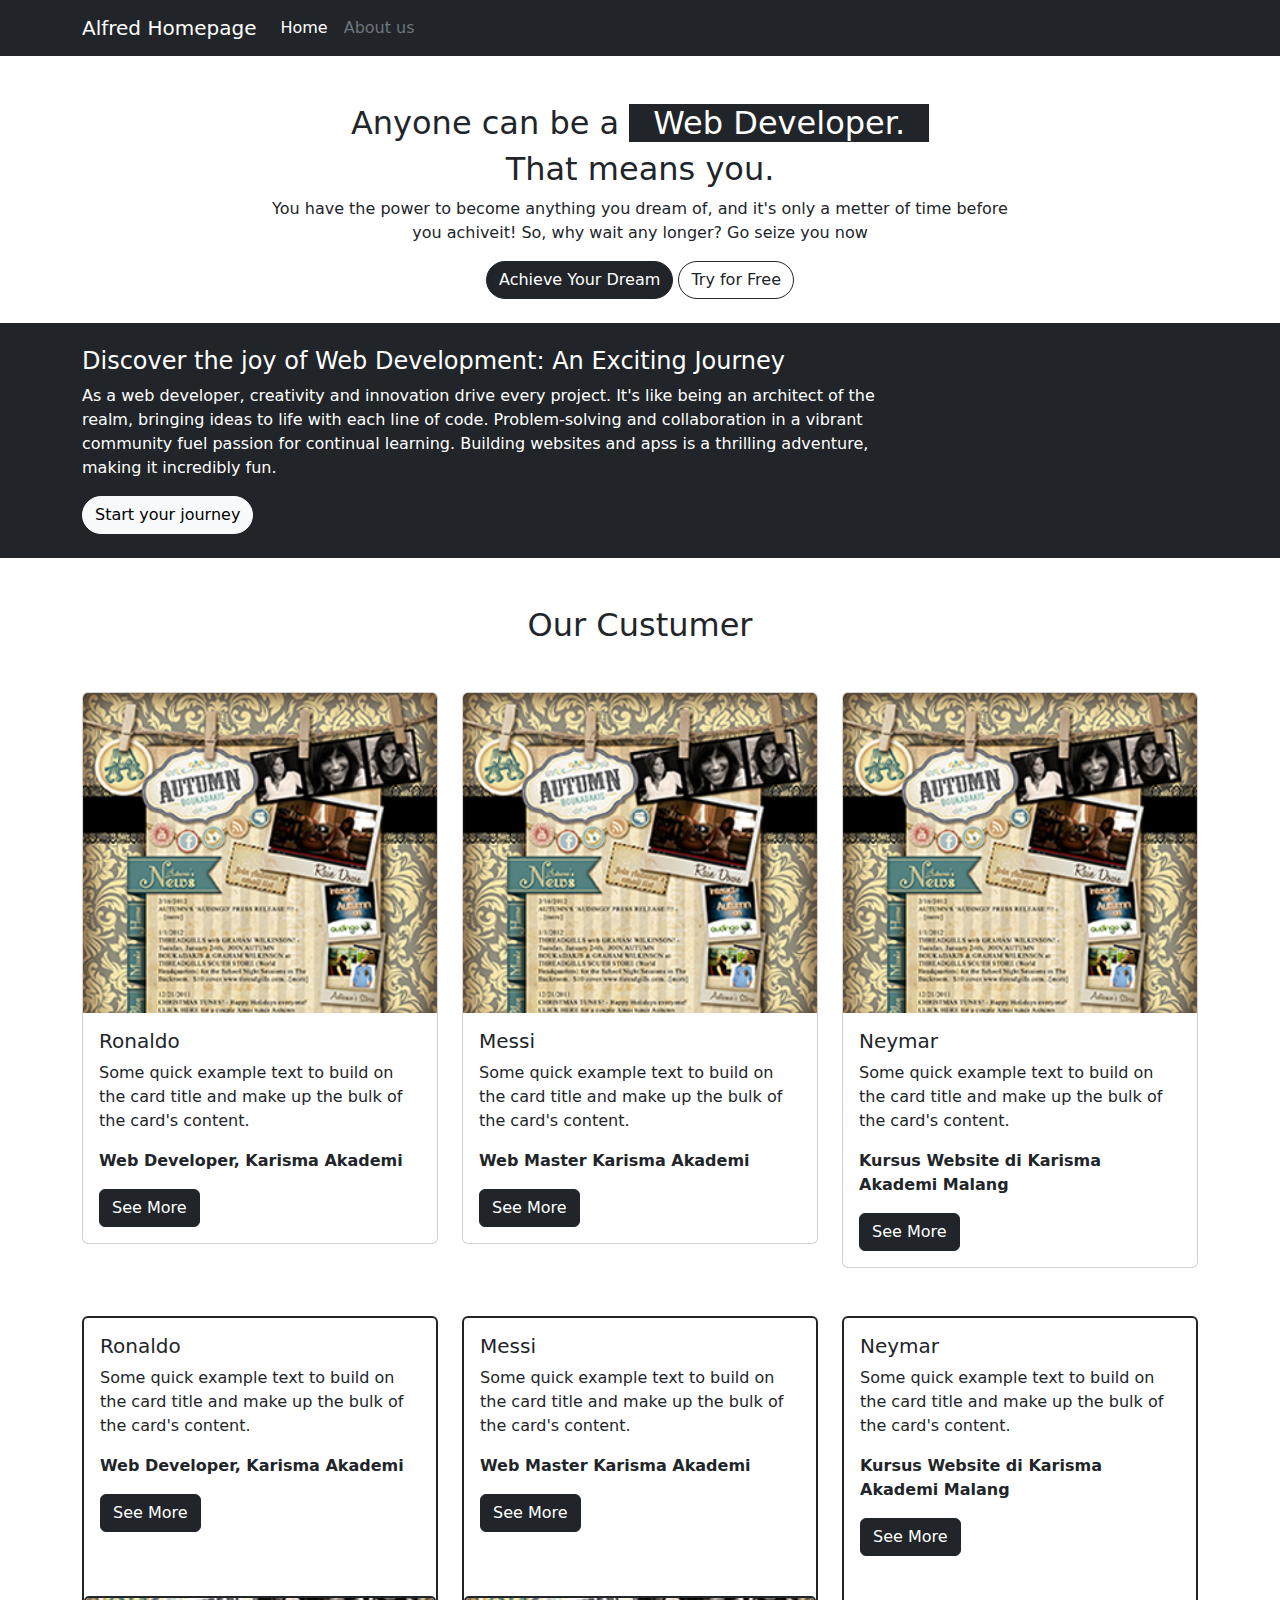
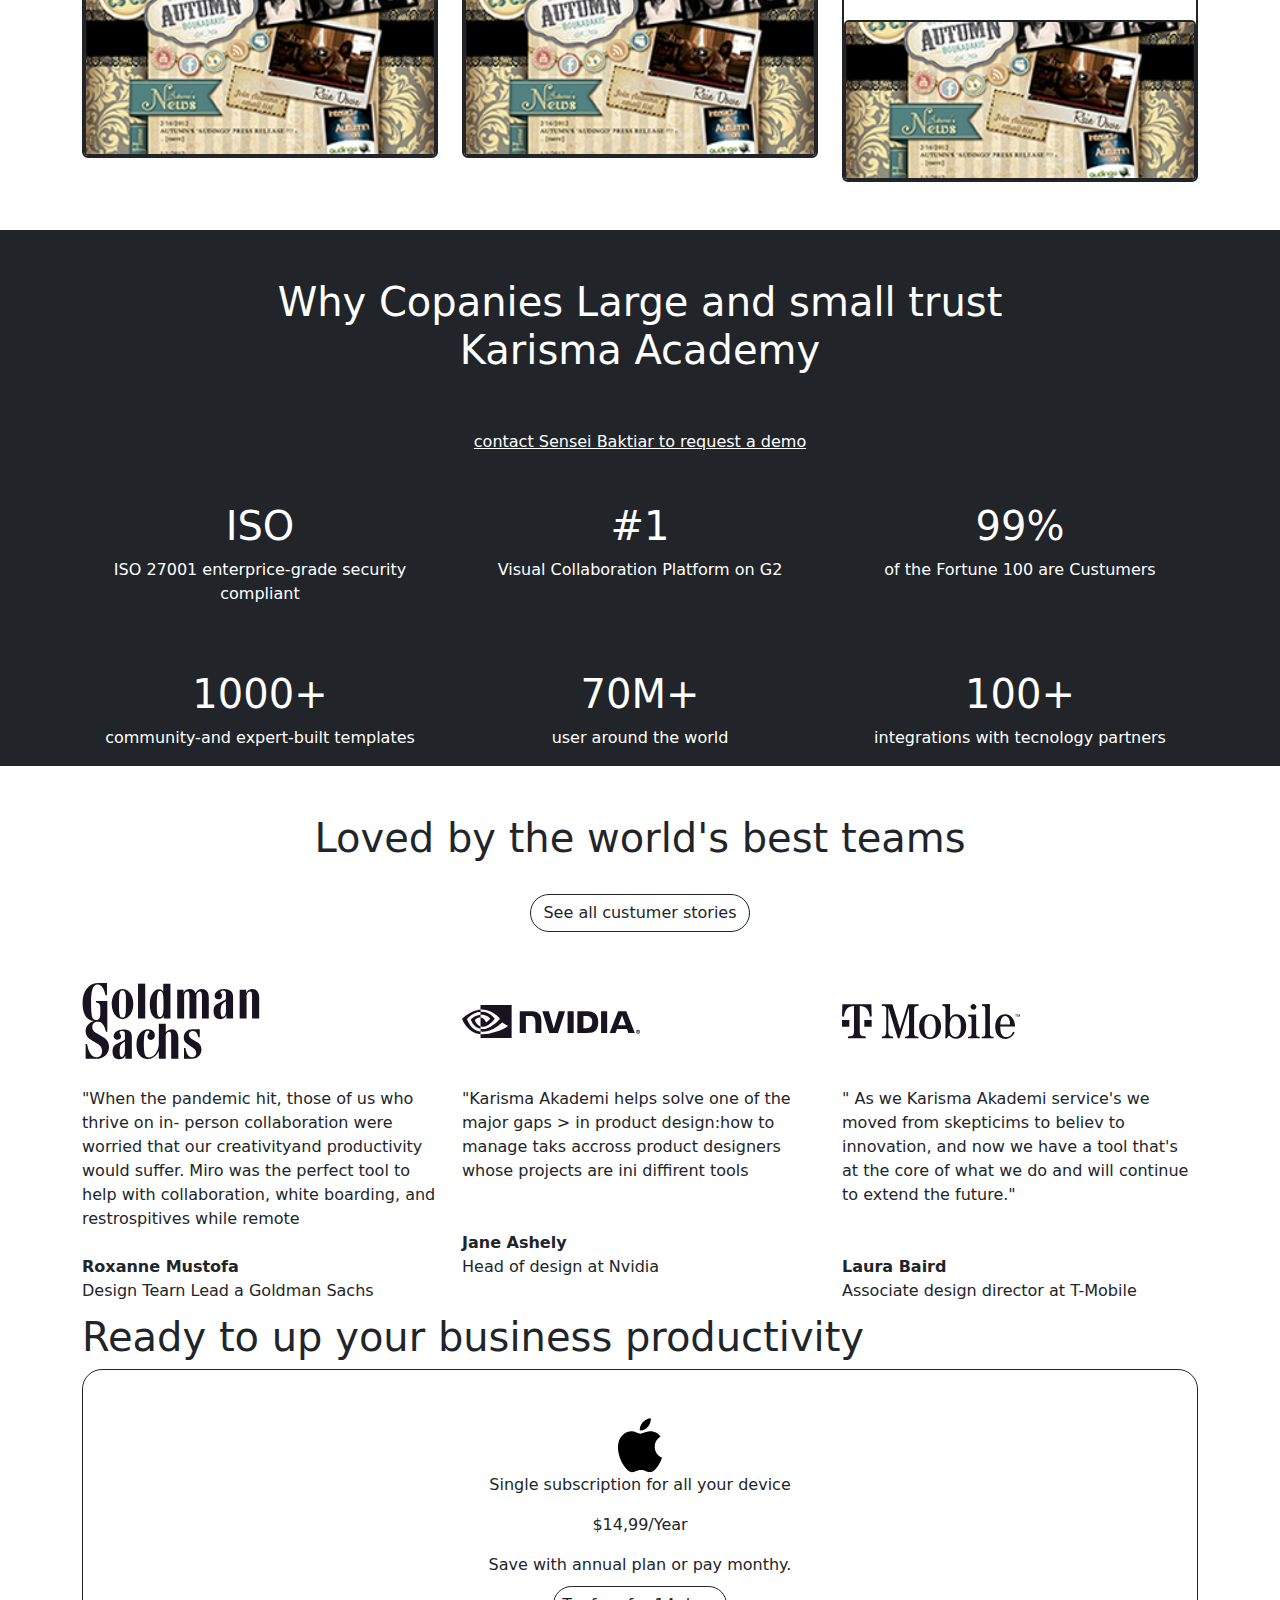
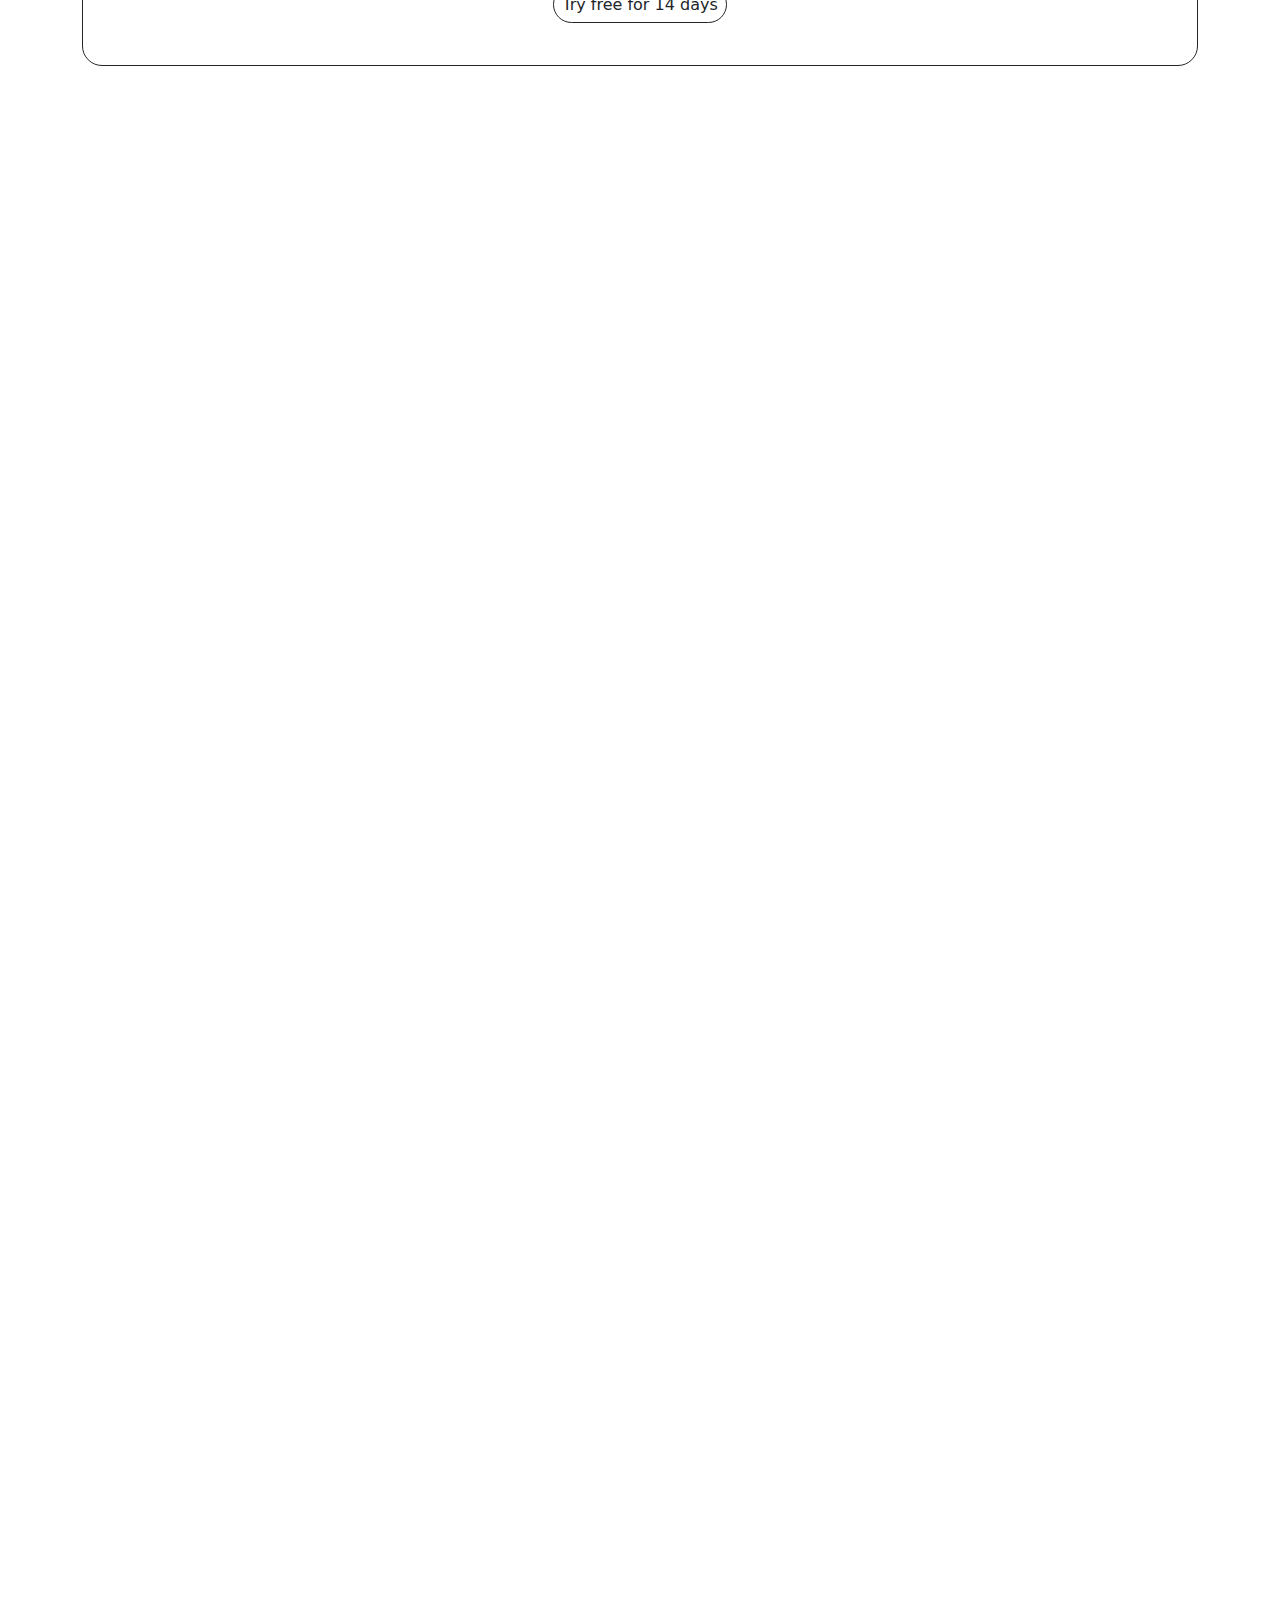
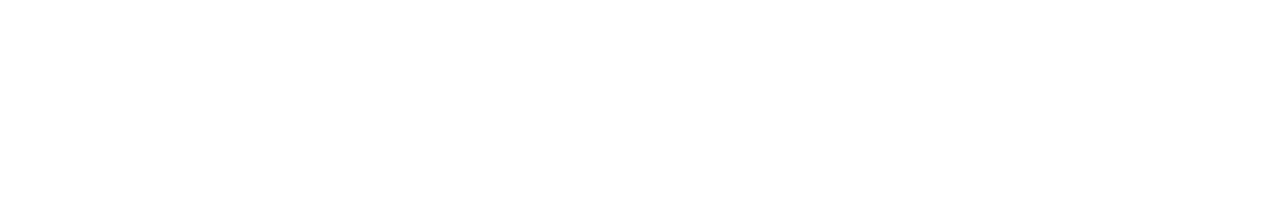
==== Latihan.html @ 37eb8e3f "first commit" ====
<!DOCTYPE html>
<html lang="en">
  <head>
    <meta charset="UTF-8" />
    <meta name="viewport" content="width=device-width, initial-scale=1.0" />
    <title>Document</title>
    <link rel="stylesheet" href="css/bootstrap.min.css" />
    <link rel="stylesheet" href="latihan.css" />
  </head>
  <body class="pb-5">
    <nav class="navbar navbar-expand-lg bg-dark mb-5">
      <div class="container">
        <a class="navbar-brand text-white" href="#">Alfred Homepage</a>
        <button
          class="navbar-toggler"
          type="button"
          data-bs-toggle="collapse"
          data-bs-target="#navbarSupportedContent"
          aria-controls="navbarSupportedContent"
          aria-expanded="false"
          aria-label="Toggle navigation"
        >
          <span class="navbar-toggler-icon"></span>
        </button>
        <div class="collapse navbar-collapse" id="navbarSupportedContent">
          <ul class="navbar-nav me-auto mb-2 mb-lg-0">
            <li class="nav-item">
              <a class="nav-link active text-white" aria-current="page" href="#"
                >Home</a
              >
            </li>
            <li class="nav-item">
              <a class="nav-link text-secondary" aria-disabled="true"
                >About us</a
              >
            </li>
          </ul>
        </div>
      </div>
    </nav>
    <div class="container mb-4">
      <div class="animasi">
        <h2 class="text-center">
          Anyone can be a
          <span class="bg-dark text-white px-4">Web Developer.</span>
        </h2>
        <h2 class="text-center">That means you.</h2>
      </div>

      <p class="text-center animasi">
        You have the power to become anything you dream of, and it's only a
        metter of time before <br />you achiveit! So, why wait any longer? Go
        seize you now
      </p>
      <div class="text-center mb-4">
        <button type="button" class="btn btn-dark" style="border-radius: 20px">
          Achieve Your Dream
        </button>
        <button
          type="button"
          class="btn btn-outline-dark"
          style="border-radius: 20px"
        >
          Try for Free
        </button>
      </div>
    </div>
    <div class="bg-dark">
      <div class="container py-4">
        <h4 class="text-white">
          Discover the joy of Web Development: An Exciting Journey
        </h4>
        <p class="text-white w-75">
          As a web developer, creativity and innovation drive every project.
          It's like being an architect of the realm, bringing ideas to life with
          each line of code. Problem-solving and collaboration in a vibrant
          community fuel passion for continual learning. Building websites and
          apss is a thrilling adventure, making it incredibly fun.
        </p>
        <button
          type="button"
          class="btn btn-light text-black"
          style="border-radius: 20px"
        >
          Start your journey
        </button>
      </div>
    </div>
    <h2 class="text-center my-5">Our Custumer</h2>
    <div class="container text-center text-white">
      <div class="row">
        <div class="col">
          <div class="card">
            <img
              src="gambar5.png"
              class="card-img-top object-fit-cover"
              alt="..."
              style="height: 20rem"
            />
            <div class="card-body text-start">
              <h5 class="card-title">Ronaldo</h5>
              <p class="card-text">
                Some quick example text to build on the card title and make up
                the bulk of the card's content.
              </p>
              <p class="fw-semibold">Web Developer, Karisma Akademi</p>
              <a href="#" class="btn btn-dark">See More</a>
            </div>
          </div>
        </div>
        <div class="col">
          <div class="card">
            <img
              src="gambar5.png"
              class="card-img-top object-fit-cover"
              alt="..."
              style="height: 20rem"
            />
            <div class="card-body text-start">
              <h5 class="card-title">Messi</h5>
              <p class="card-text">
                Some quick example text to build on the card title and make up
                the bulk of the card's content.
              </p>
              <p class="fw-semibold">Web Master Karisma Akademi</p>
              <a href="#" class="btn btn-dark"> See More</a>
            </div>
          </div>
        </div>
        <div class="col">
          <div class="card">
            <img
              src="gambar5.png"
              class="card-img-top object-fit-cover"
              alt="..."
              style="height: 20rem"
            />
            <div class="card-body text-start">
              <h5 class="card-title">Neymar</h5>
              <p class="card-text">
                Some quick example text to build on the card title and make up
                the bulk of the card's content.
              </p>
              <p class="fw-semibold">
                Kursus Website di Karisma Akademi Malang
              </p>
              <a href="#" class="btn btn-dark">See More</a>
            </div>
          </div>
        </div>
      </div>
    </div>

    <div class="container text-center text-white mt-5">
      <div class="row">
        <div class="col">
          <div class="card border border-dark overflow-hidden border-2">
            <div class="card-body text-start">
              <h5 class="card-title">Ronaldo</h5>
              <p class="card-text">
                Some quick example text to build on the card title and make up
                the bulk of the card's content.
              </p>
              <p class="fw-semibold">Web Developer, Karisma Akademi</p>
              <a href="#" class="btn btn-dark">See More</a>
            </div>
            <img
              src="gambar5.png"
              class="card-img-top object-fit-cover mt-5 border border-dark border-2"
              alt="..."
              style="height: 10rem"
            />
          </div>
        </div>
        <div class="col">
          <div class="card border border-dark border-2 overflow-hidden">
            <div class="card-body text-start">
              <h5 class="card-title">Messi</h5>
              <p class="card-text">
                Some quick example text to build on the card title and make up
                the bulk of the card's content.
              </p>
              <p class="fw-semibold">Web Master Karisma Akademi</p>
              <a href="#" class="btn btn-dark"> See More</a>
            </div>
            <img
              src="gambar5.png"
              class="card-img-top object-fit-cover mt-5 border border-dark border-2"
              alt="..."
              style="height: 10rem"
            />
          </div>
        </div>
        <div class="col">
          <div class="card border border-dark border-2 overflow-hidden">
            <div class="card-body text-start">
              <h5 class="card-title">Neymar</h5>
              <p class="card-text">
                Some quick example text to build on the card title and make up
                the bulk of the card's content.
              </p>
              <p class="fw-semibold">
                Kursus Website di Karisma Akademi Malang
              </p>
              <a href="#" class="btn btn-dark">See More</a>
            </div>
            <img
              src="gambar5.png"
              class="card-img-top object-fit-cover mt-5 border border-dark border-2"
              alt="..."
              style="height: 10rem"
            />
          </div>
        </div>
      </div>
    </div>

    <div class="bg-dark my-5">
      <div class="container text-white text-center">
        <h1 class="py-5">
          Why Copanies Large and small trust <br />
          Karisma Academy
        </h1>
        <a href="http://127.0.0.1:5500/Latihan.html" class="text-white"
          >contact Sensei Baktiar to request a demo</a
        >
        <div class="my-5">
          <div class="row">
            <div class="col">
              <div>
                <h1>ISO</h1>
                <p>ISO 27001 enterprice-grade security compliant</p>
              </div>
            </div>
            <div class="col">
              <div>
                <h1>#1</h1>
                <p>Visual Collaboration Platform on G2</p>
              </div>
            </div>
            <div class="col">
              <div>
                <h1>99%</h1>
                <p>of the Fortune 100 are Custumers</p>
              </div>
            </div>
          </div>
          <div class="row mt-5">
            <div class="col">
              <div>
                <h1>1000+</h1>
                <p>community-and expert-built templates</p>
              </div>
            </div>
            <div class="col">
              <div>
                <h1>70M+</h1>
                <p>user around the world</p>
              </div>
            </div>
            <div class="col">
              <div>
                <h1>100+</h1>
                <p>integrations with tecnology partners</p>
              </div>
            </div>
          </div>
        </div>
      </div>
    </div>

    <div class="container">
      <div class="text-center">
        <h1>Loved by the world's best teams</h1>
        <button
          type="button"
          class="btn btn-outline-dark mt-4"
          style="border-radius: 20px"
        >
          See all custumer stories
        </button>
      </div>
      <div class="row mt-5">
        <div class="col">
          <img
            src="goldman-sachs.svg"
            alt=""
            class="w-50 h-25 object-fit-contain mb-4"
          />
          <p>
            "When the pandemic hit, those of us who thrive on in- person
            collaboration were worried that our creativityand productivity would
            suffer. Miro was the perfect tool to help with collaboration, white
            boarding, and restrospitives while remote
          </p>
          <div class="mt-4">
            <p class="fw-bold mb-0">Roxanne Mustofa</p>
            <p>Design Tearn Lead a Goldman Sachs</p>
          </div>
        </div>
        <div class="col">
          <img
            src="logo_nvidia_mono.svg"
            alt=""
            class="w-50 h-25 object-fit-contain mb-4"
          />
          <p>
            "Karisma Akademi helps solve one of the major gaps > in product
            design:how to manage taks accross product designers whose projects
            are ini diffirent tools
          </p>
          <div class="mt-5">
            <p class="fw-bold mb-0">Jane Ashely</p>
            <p>Head of design at Nvidia</p>
          </div>
        </div>
        <div class="col">
          <img
            src="logo_tmobile_mono.svg"
            alt=""
            class="w-50 h-25 object-fit-contain mb-4"
          />
          <p>
            " As we Karisma Akademi service's we moved from skepticims to believ
            to innovation, and now we have a tool that's at the core of what we
            do and will continue to extend the future."
          </p>
          <div class="mt-5">
            <p class="fw-bold mb-0">Laura Baird</p>
            <p>Associate design director at T-Mobile</p>
          </div>
        </div>
      </div>
    </div>

    <div class="container">
      <h1>Ready to up your business productivity</h1>
      <div class="row">
        <div class="col">
          <div
          
          class=" tombol border border-dark p-5 text-center"
          style="border-radius: 20px"
        >
        <svg width="44" height="55" viewBox="0 0 44 55" fill="none" xmlns="http://www.w3.org/2000/svg">
          <path class="apple" d="M42.5872 18.5399C42.2732 18.7839 36.7392 21.8999 36.7392 28.8279C36.7392 36.8429 43.7812 39.6779 43.9922 39.7479C43.9602 39.9209 42.8732 43.6309 40.2792 47.4119C37.9662 50.7389 35.5492 54.0599 31.8752 54.0599C28.1992 54.0599 27.2542 51.9269 23.0112 51.9269C18.8762 51.9269 17.4062 54.1299 14.0442 54.1299C10.6832 54.1299 8.33719 51.0519 5.64019 47.2709C2.51619 42.8319 -0.0078125 35.9359 -0.0078125 29.3909C-0.0078125 18.8909 6.82419 13.3229 13.5472 13.3229C17.1202 13.3229 20.0972 15.6669 22.3412 15.6669C24.4762 15.6669 27.8052 13.1829 31.8692 13.1829C33.4092 13.1829 38.9442 13.3229 42.5872 18.5399ZM29.9402 8.73788C31.6202 6.74588 32.8102 3.98088 32.8102 1.21588C32.8102 0.831883 32.7772 0.442883 32.7072 0.129883C29.9722 0.232883 26.7182 1.94988 24.7572 4.22388C23.2172 5.97388 21.7782 8.73788 21.7782 11.5409C21.7782 11.9629 21.8482 12.3839 21.8812 12.5189C22.0542 12.5509 22.3352 12.5889 22.6162 12.5889C25.0702 12.5889 28.1562 10.9469 29.9402 8.73888V8.73788Z" fill="black"/>
          </svg>
        <p>Single subscription for all your device</p>
        <p>$14,99/Year</p>
        <p>Save with annual plan or pay monthy.</p>
        <span  class="border border-dark p-2 warna" style="border-radius: 20px;">Try free for 14 days</span>
        </div>
        
          
          
        </div>
        <img src="Vector(1).svg" alt="">
        
      </div>
      
    </div>

    <script src="js/bootstrap.bundle.min.js"></script>
  </body>
</html>
---- latihan.css ----
.animasi{
    animation-name: text;
    animation-duration: 2s;
    animation-timing-function: ease-out;
    animation-fill-mode: forwards;
}
.tombol:hover .apple {
    fill: white;
    
}
.tombol:hover {
    background-color: black;
    color: white;
}
.tombol:hover .warna {
    color: white;
    border-color: white !important;
}
.tombol {
    transition: all 200ms ease-in-out;
    
}
.apple {
    transition: fill 200ms ease-in-out;
    
}
@keyframes text {
    from {
        opacity: 0;
    }
    to {
        opacity: 1;
    }
}
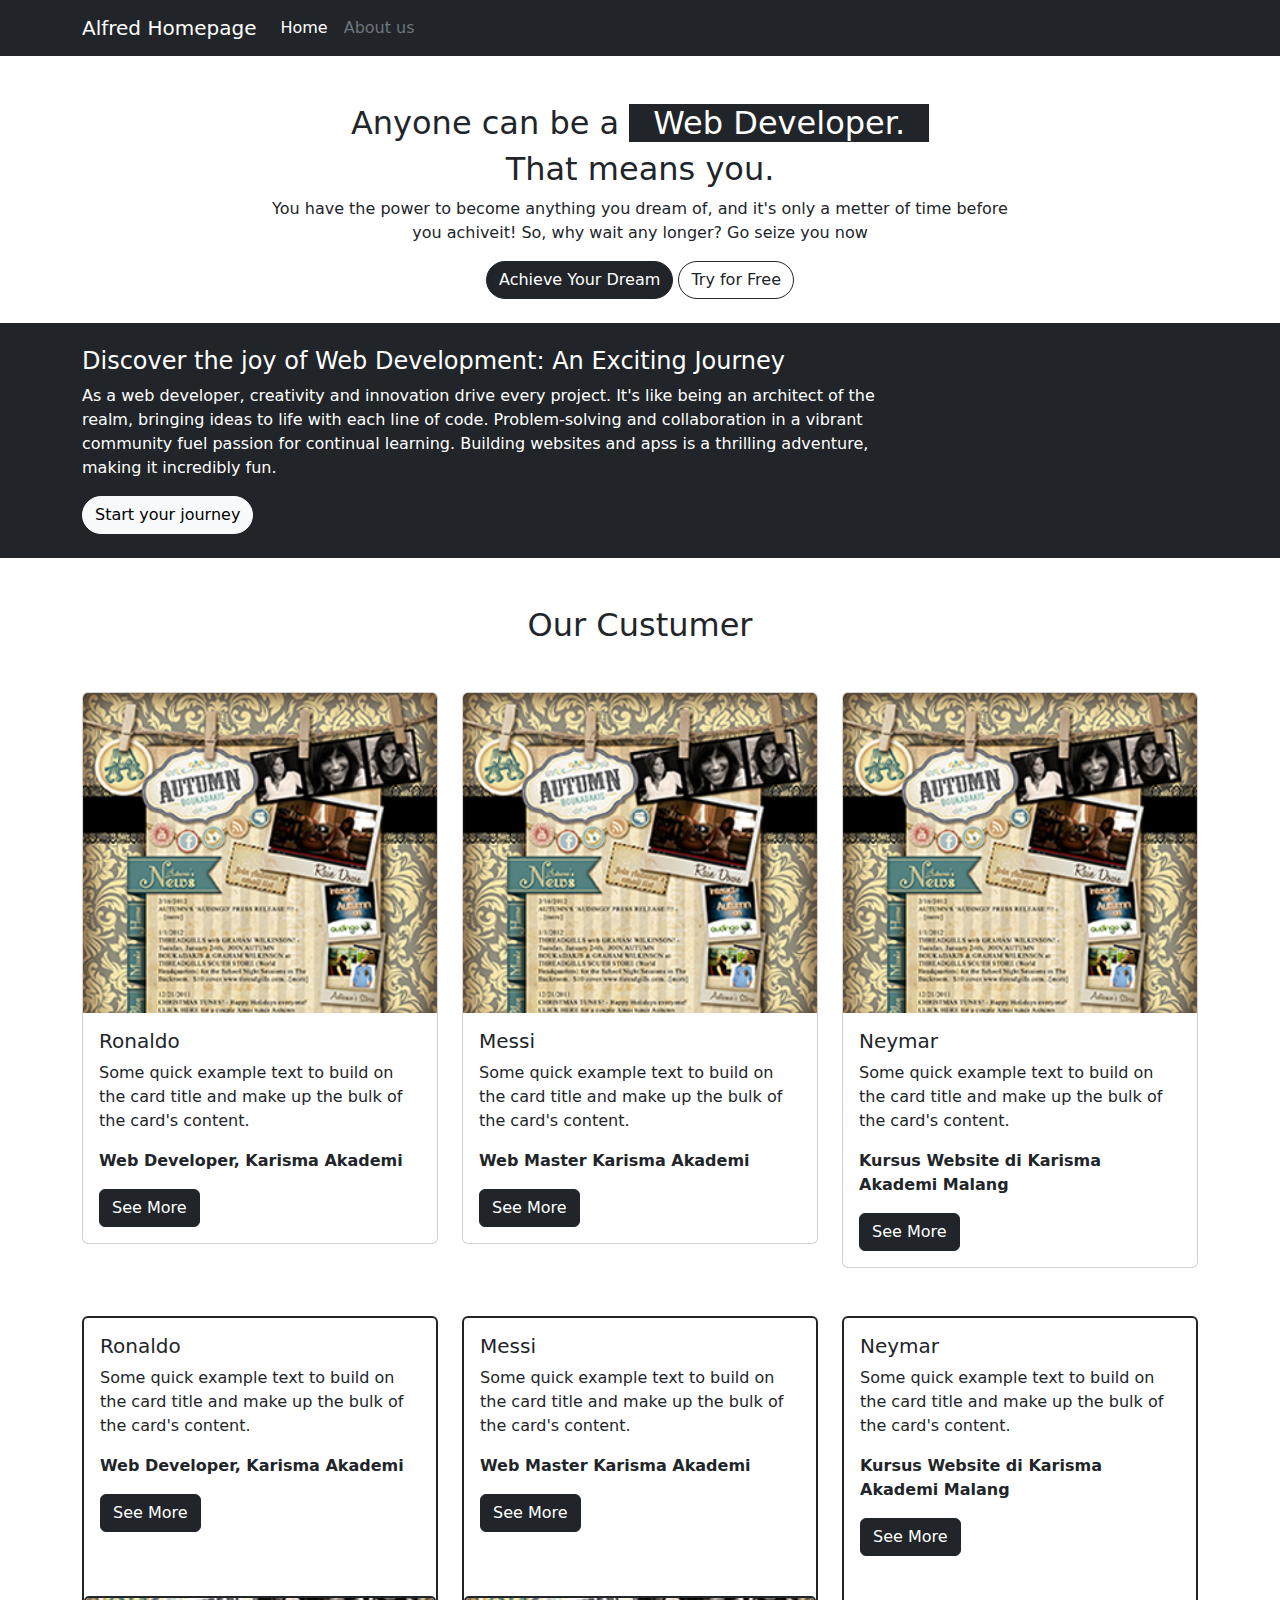
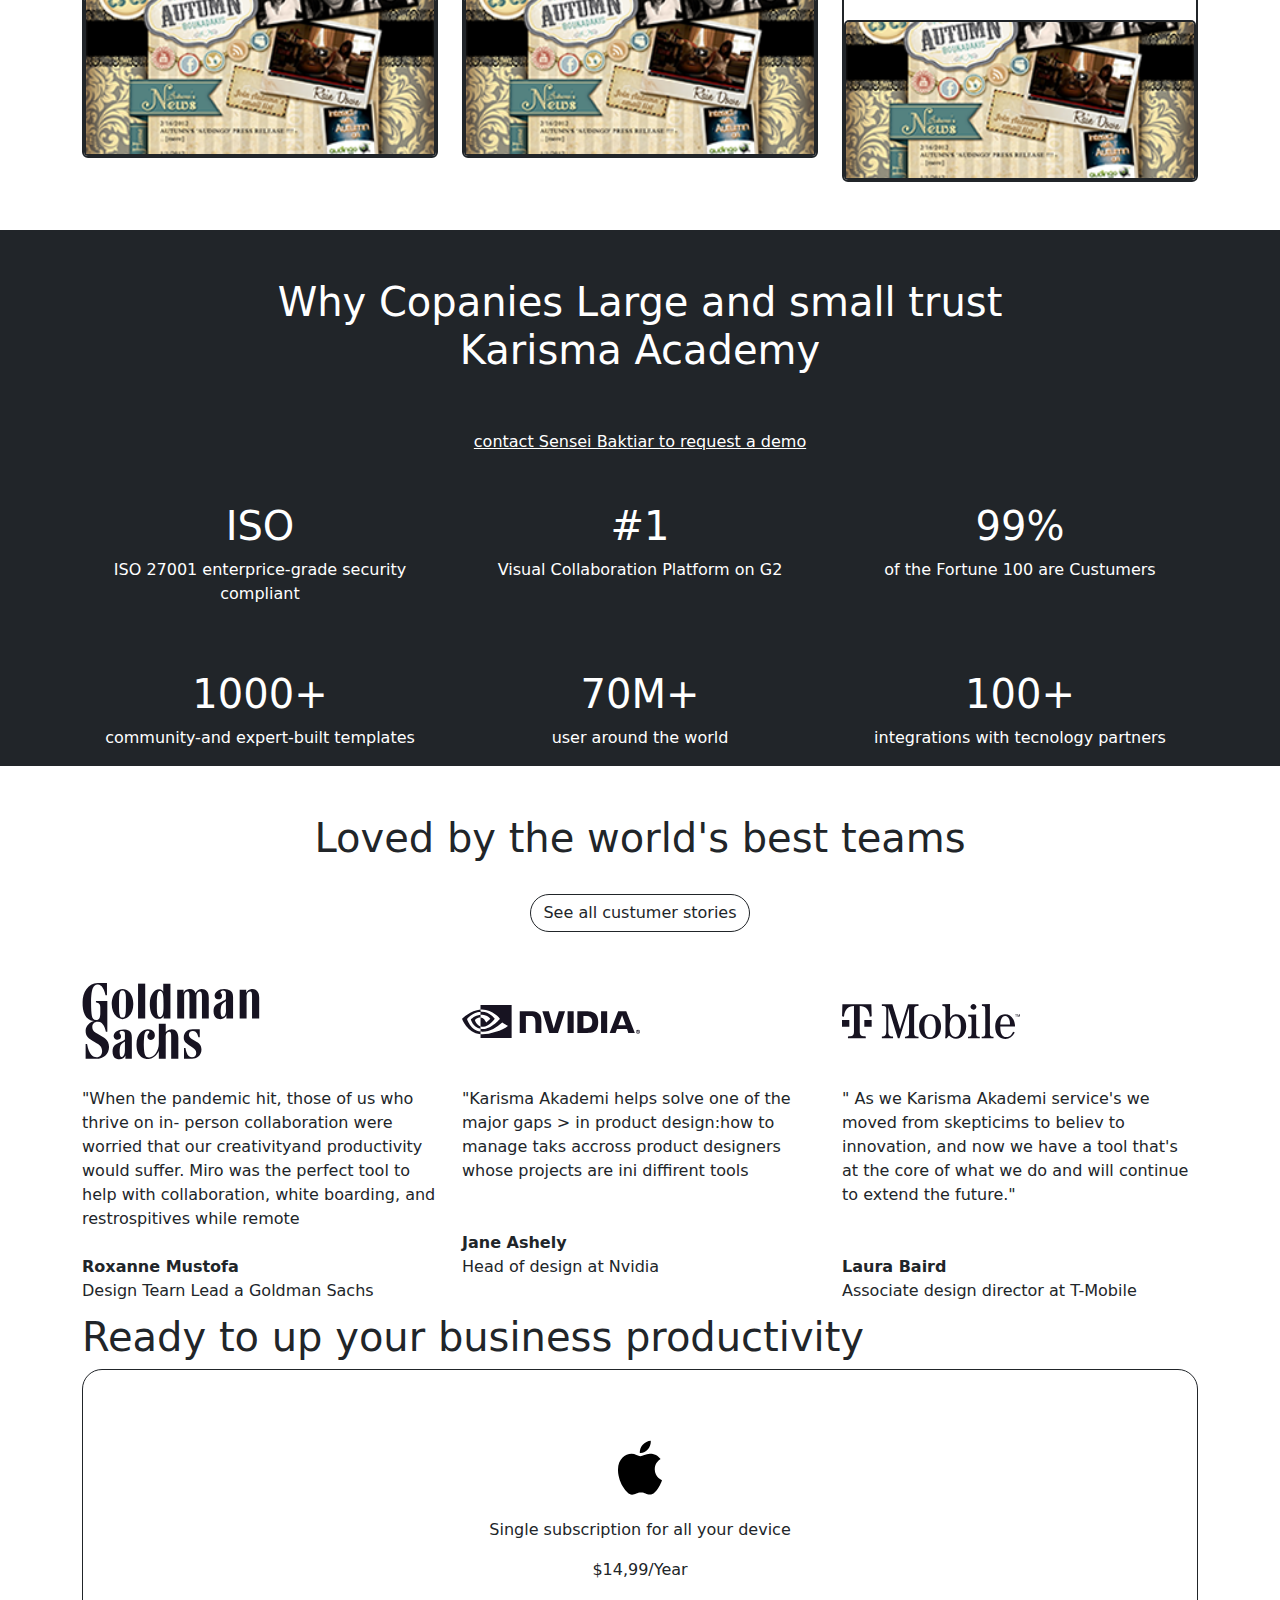
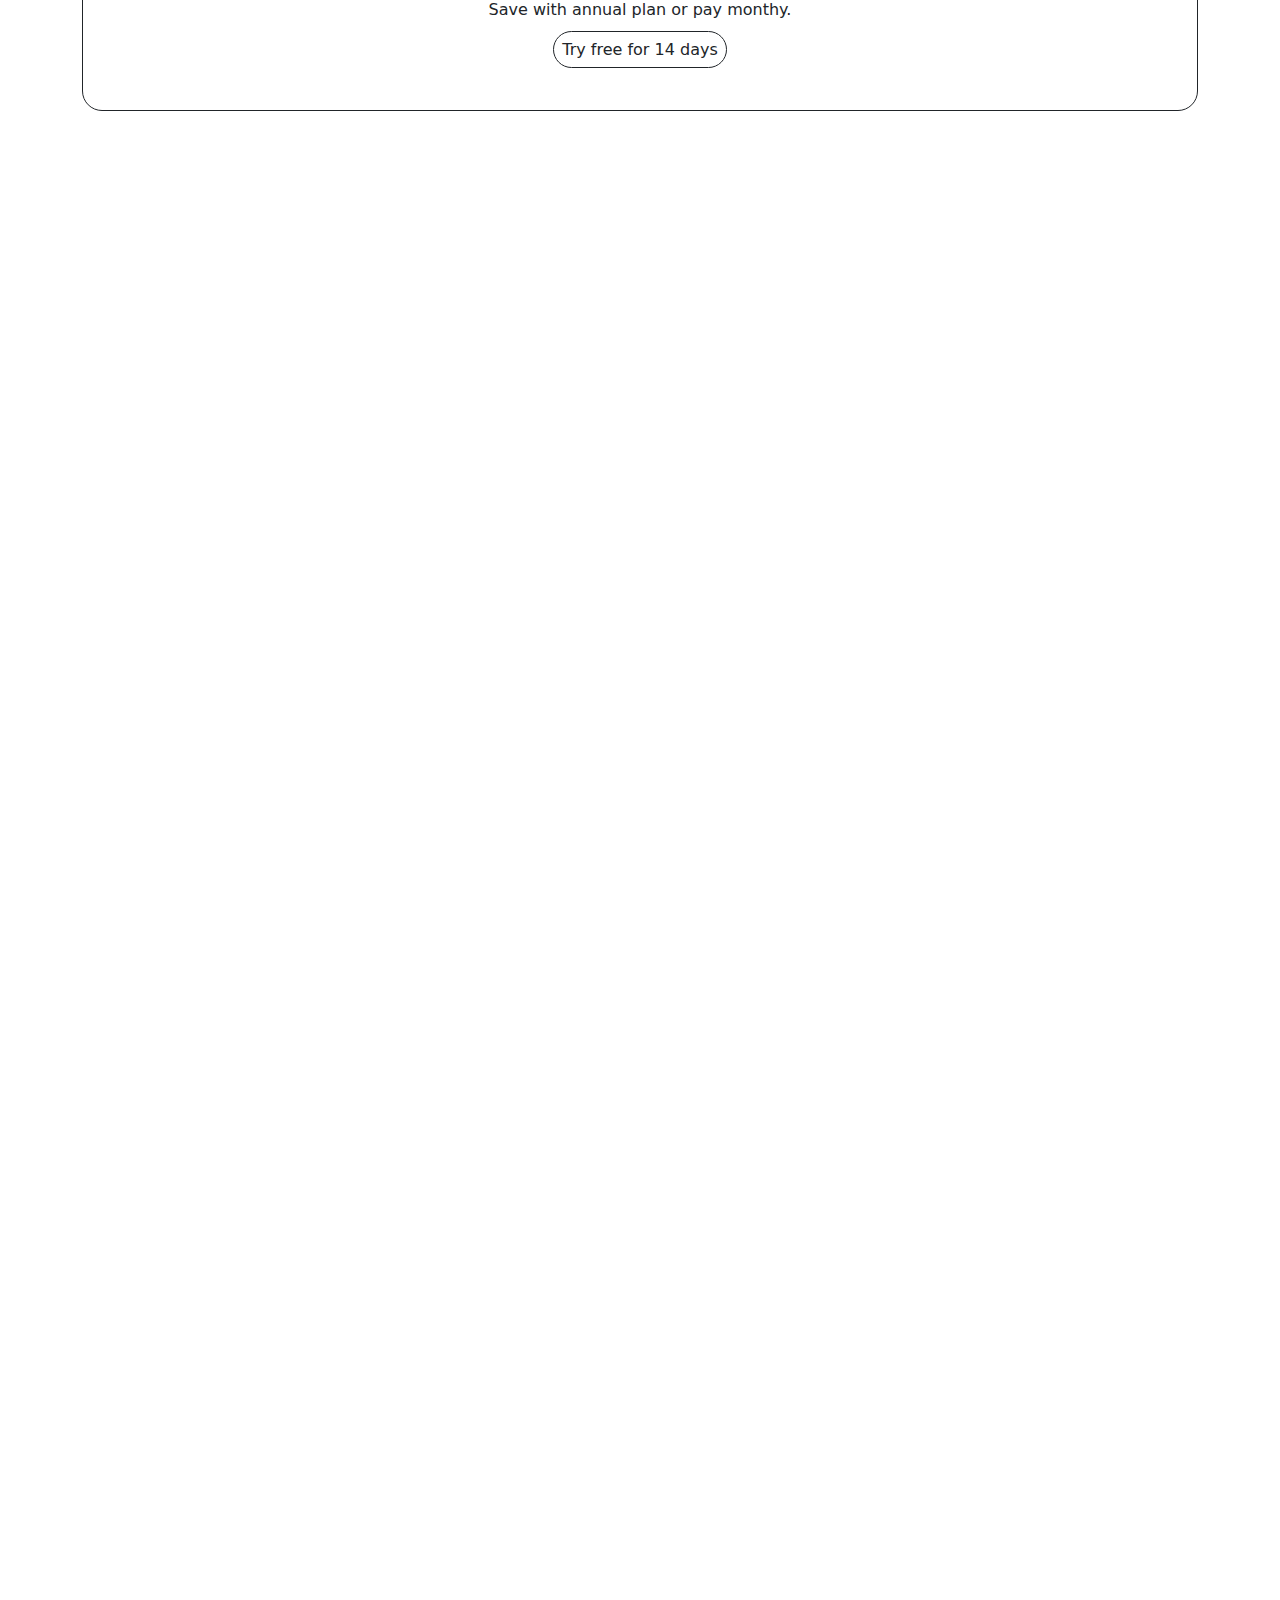
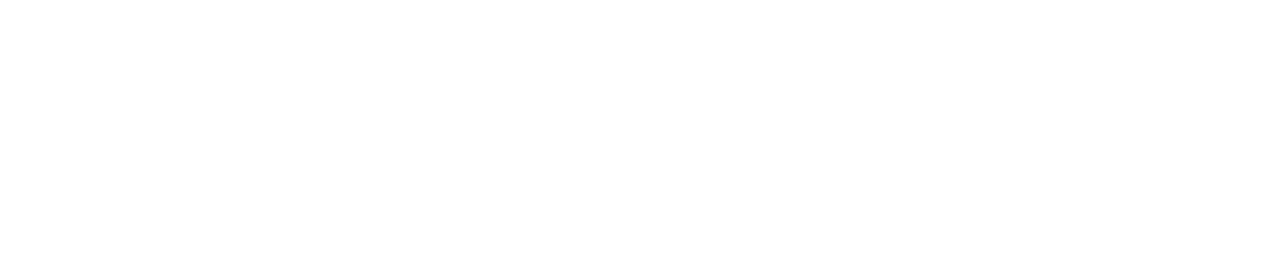
==== commit 2de225f4: "merubah height" ====
--- a/Latihan.html
+++ b/Latihan.html
@@ -342,7 +342,7 @@
           class=" tombol border border-dark p-5 text-center"
           style="border-radius: 20px"
         >
-        <svg width="44" height="55" viewBox="0 0 44 55" fill="none" xmlns="http://www.w3.org/2000/svg">
+        <svg width="44" height="100" viewBox="0 0 44 55" fill="none" xmlns="http://www.w3.org/2000/svg">
           <path class="apple" d="M42.5872 18.5399C42.2732 18.7839 36.7392 21.8999 36.7392 28.8279C36.7392 36.8429 43.7812 39.6779 43.9922 39.7479C43.9602 39.9209 42.8732 43.6309 40.2792 47.4119C37.9662 50.7389 35.5492 54.0599 31.8752 54.0599C28.1992 54.0599 27.2542 51.9269 23.0112 51.9269C18.8762 51.9269 17.4062 54.1299 14.0442 54.1299C10.6832 54.1299 8.33719 51.0519 5.64019 47.2709C2.51619 42.8319 -0.0078125 35.9359 -0.0078125 29.3909C-0.0078125 18.8909 6.82419 13.3229 13.5472 13.3229C17.1202 13.3229 20.0972 15.6669 22.3412 15.6669C24.4762 15.6669 27.8052 13.1829 31.8692 13.1829C33.4092 13.1829 38.9442 13.3229 42.5872 18.5399ZM29.9402 8.73788C31.6202 6.74588 32.8102 3.98088 32.8102 1.21588C32.8102 0.831883 32.7772 0.442883 32.7072 0.129883C29.9722 0.232883 26.7182 1.94988 24.7572 4.22388C23.2172 5.97388 21.7782 8.73788 21.7782 11.5409C21.7782 11.9629 21.8482 12.3839 21.8812 12.5189C22.0542 12.5509 22.3352 12.5889 22.6162 12.5889C25.0702 12.5889 28.1562 10.9469 29.9402 8.73888V8.73788Z" fill="black"/>
           </svg>
         <p>Single subscription for all your device</p>
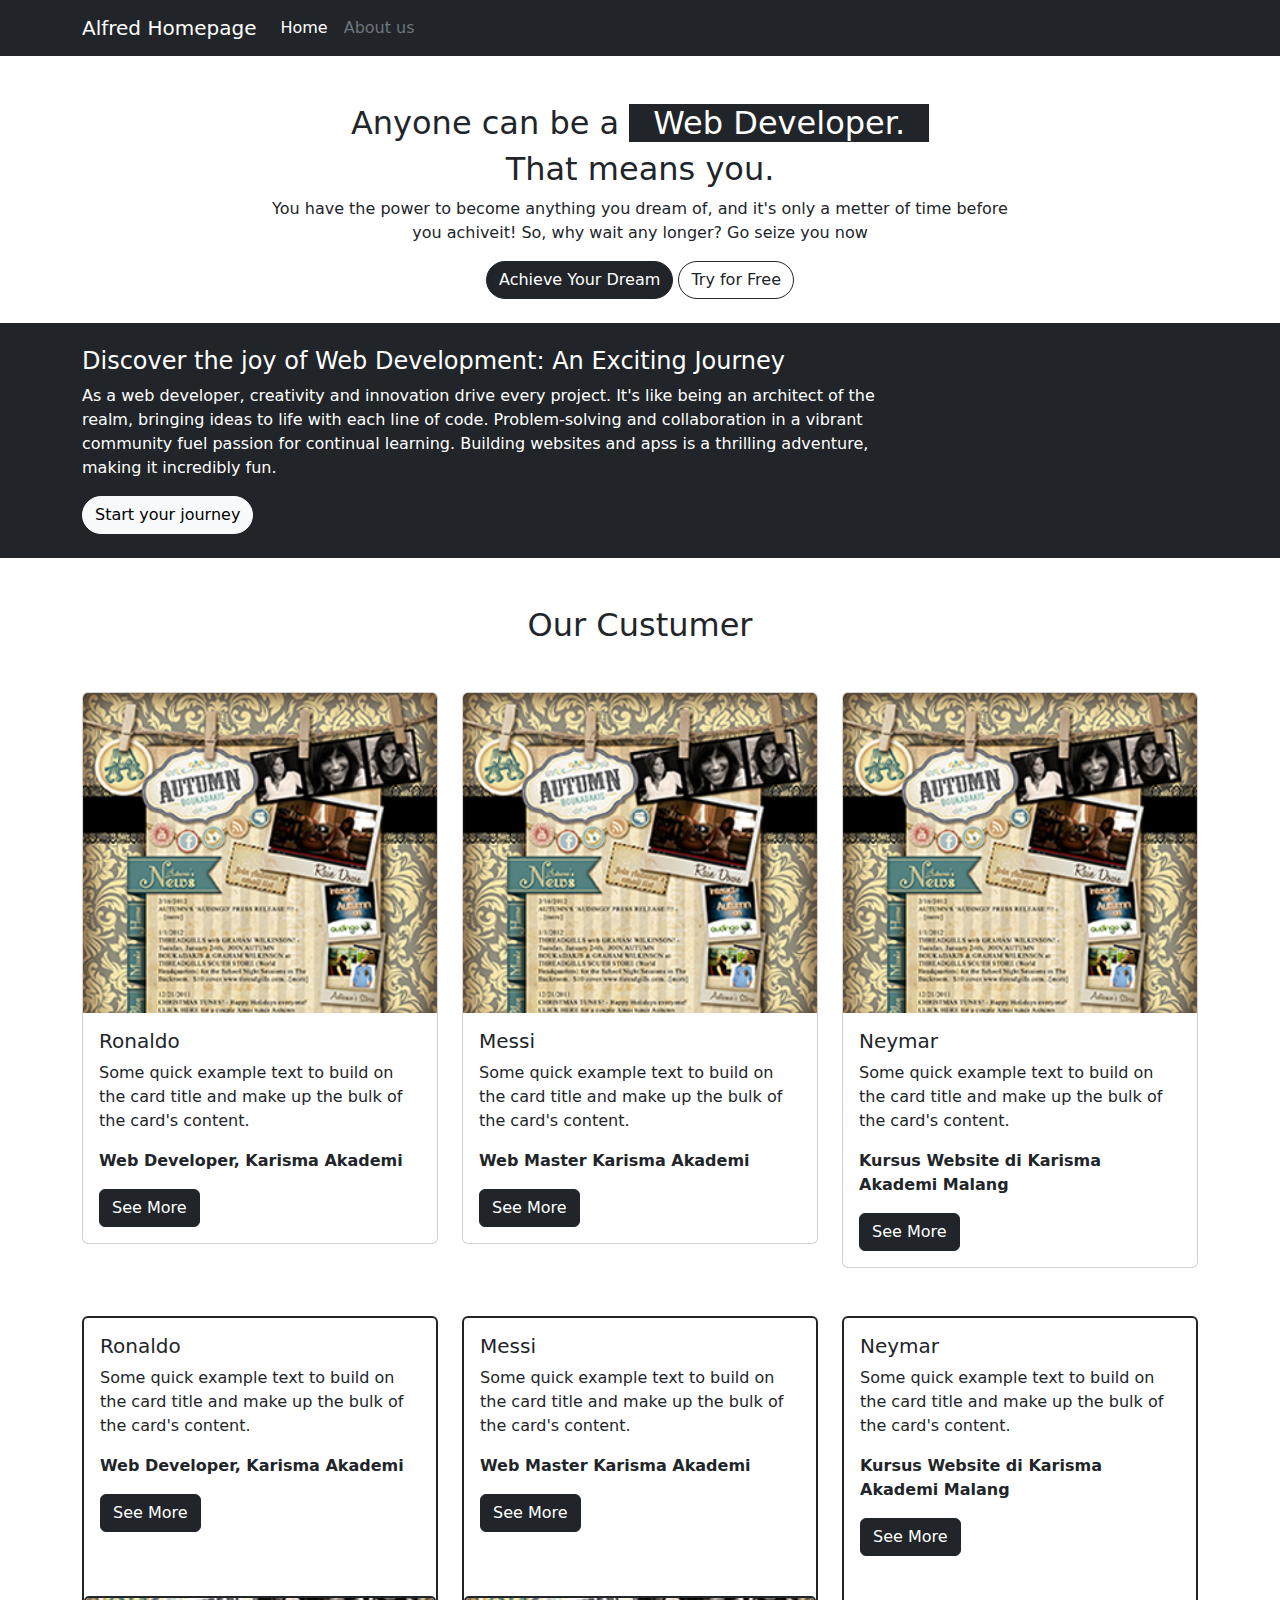
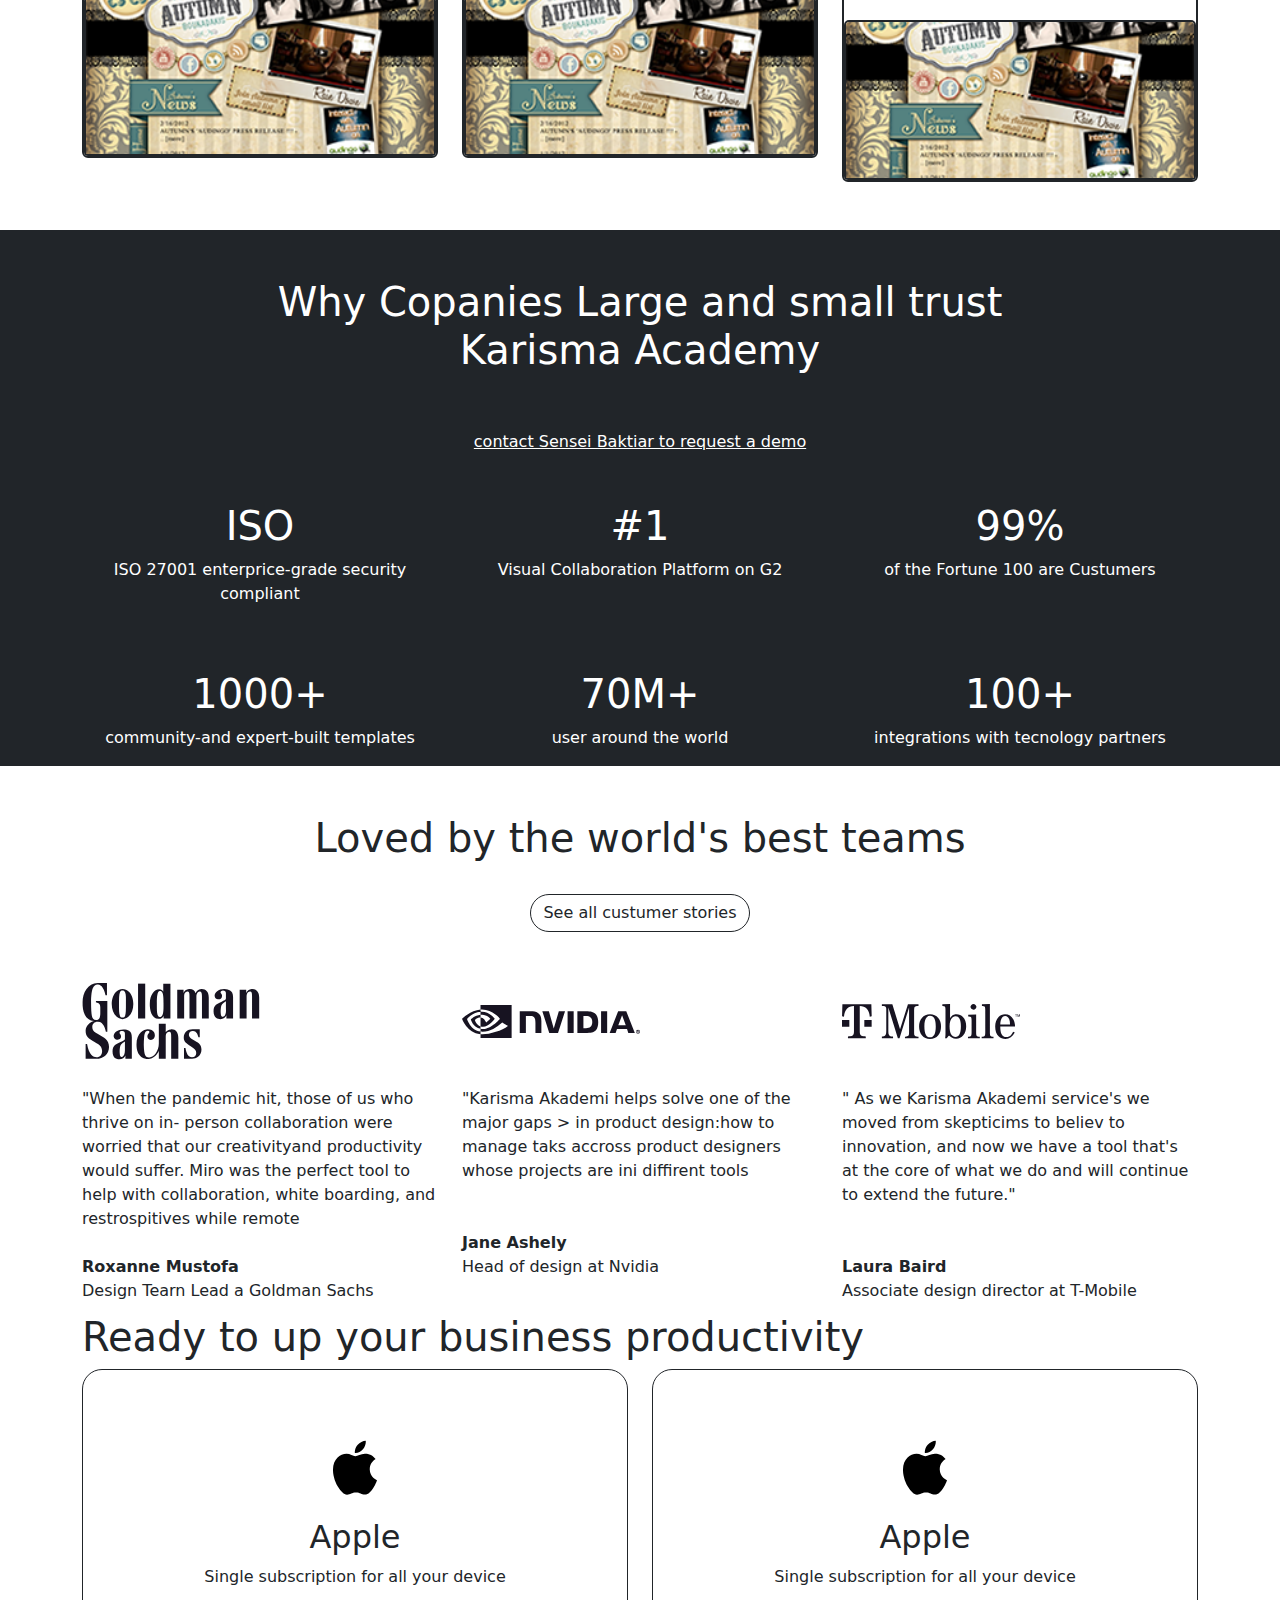
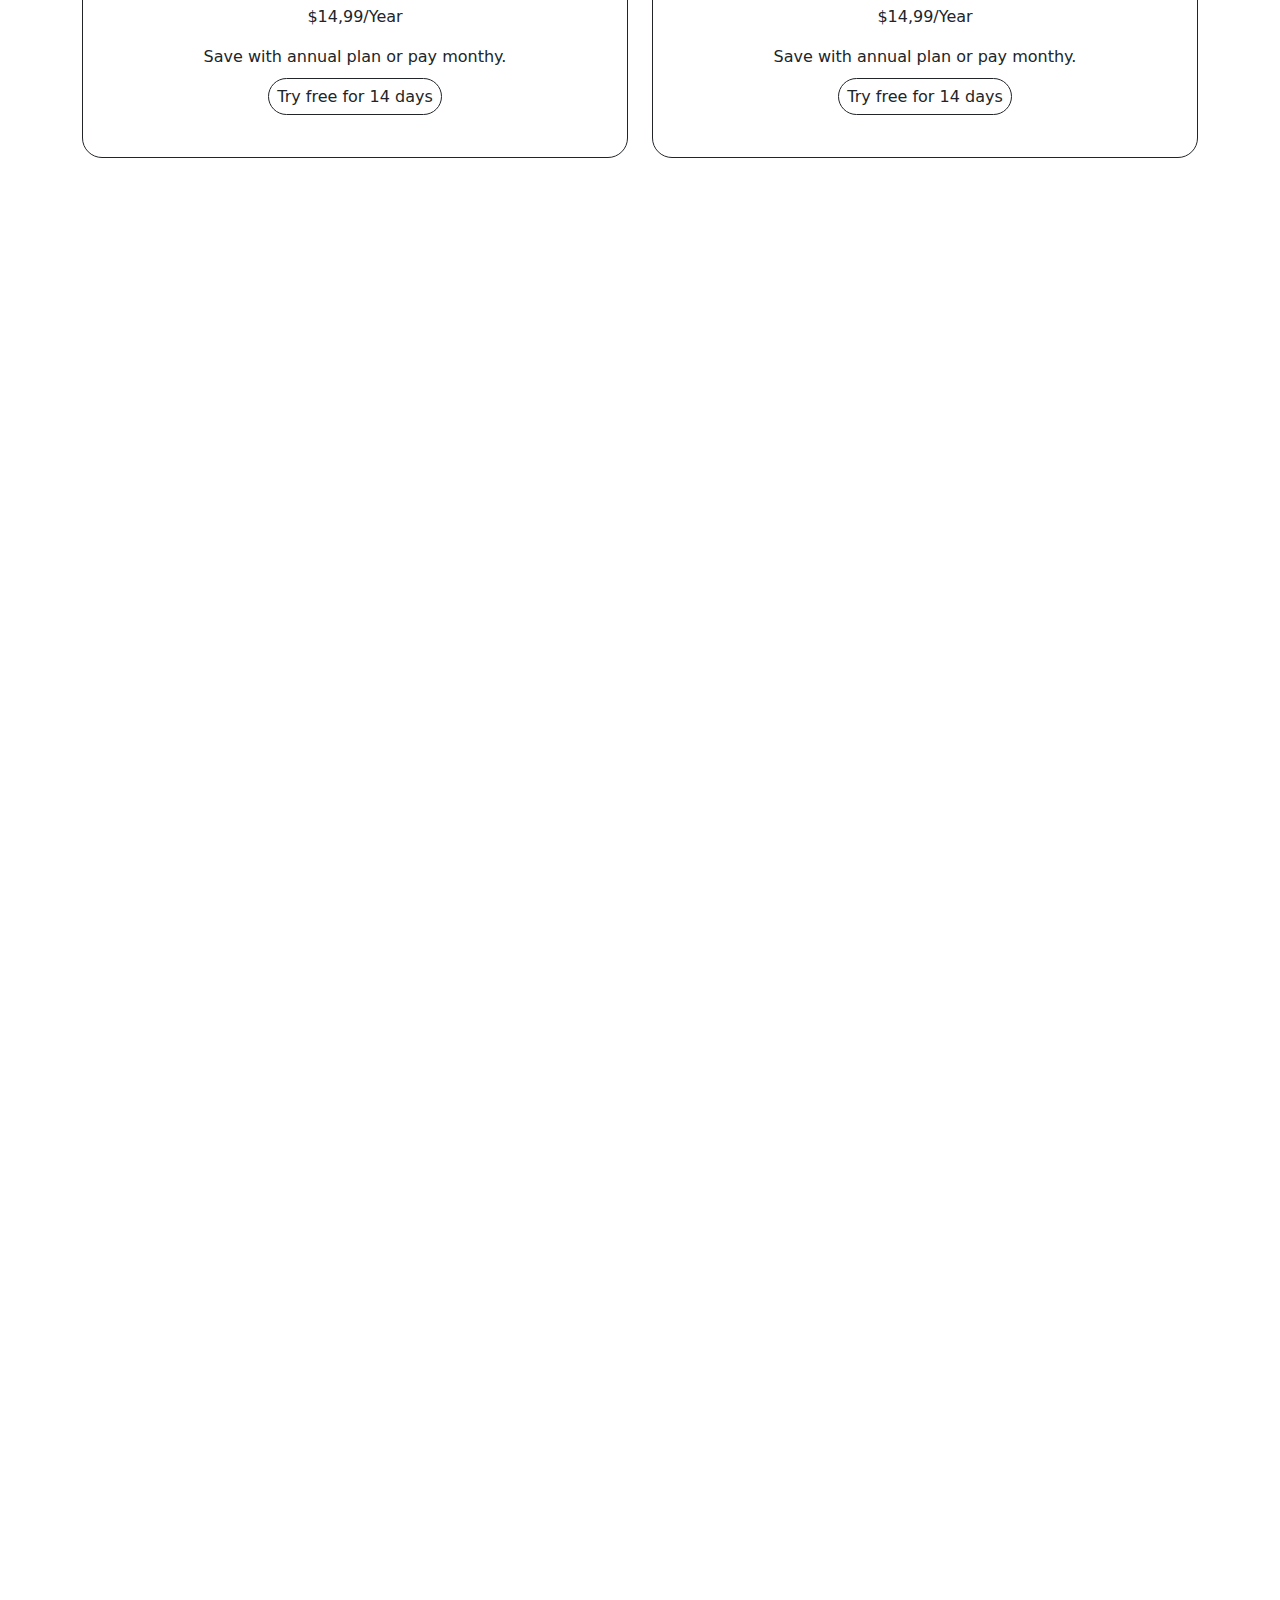
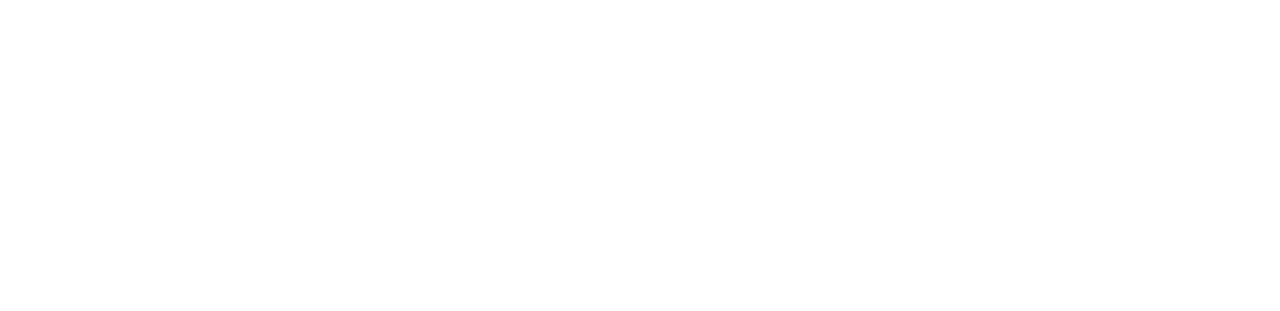
==== commit e32ea6c4: "menambah colom dan judul" ====
--- a/Latihan.html
+++ b/Latihan.html
@@ -25,14 +25,10 @@
         <div class="collapse navbar-collapse" id="navbarSupportedContent">
           <ul class="navbar-nav me-auto mb-2 mb-lg-0">
             <li class="nav-item">
-              <a class="nav-link active text-white" aria-current="page" href="#"
-                >Home</a
-              >
+              <a class="nav-link active text-white" aria-current="page" href="#">Home</a>
             </li>
             <li class="nav-item">
-              <a class="nav-link text-secondary" aria-disabled="true"
-                >About us</a
-              >
+              <a class="nav-link text-secondary" aria-disabled="true">About us</a>
             </li>
           </ul>
         </div>
@@ -48,42 +44,23 @@
       </div>
 
       <p class="text-center animasi">
-        You have the power to become anything you dream of, and it's only a
-        metter of time before <br />you achiveit! So, why wait any longer? Go
-        seize you now
+        You have the power to become anything you dream of, and it's only a metter of time before <br />you achiveit!
+        So, why wait any longer? Go seize you now
       </p>
       <div class="text-center mb-4">
-        <button type="button" class="btn btn-dark" style="border-radius: 20px">
-          Achieve Your Dream
-        </button>
-        <button
-          type="button"
-          class="btn btn-outline-dark"
-          style="border-radius: 20px"
-        >
-          Try for Free
-        </button>
+        <button type="button" class="btn btn-dark" style="border-radius: 20px">Achieve Your Dream</button>
+        <button type="button" class="btn btn-outline-dark" style="border-radius: 20px">Try for Free</button>
       </div>
     </div>
     <div class="bg-dark">
       <div class="container py-4">
-        <h4 class="text-white">
-          Discover the joy of Web Development: An Exciting Journey
-        </h4>
+        <h4 class="text-white">Discover the joy of Web Development: An Exciting Journey</h4>
         <p class="text-white w-75">
-          As a web developer, creativity and innovation drive every project.
-          It's like being an architect of the realm, bringing ideas to life with
-          each line of code. Problem-solving and collaboration in a vibrant
-          community fuel passion for continual learning. Building websites and
-          apss is a thrilling adventure, making it incredibly fun.
+          As a web developer, creativity and innovation drive every project. It's like being an architect of the realm,
+          bringing ideas to life with each line of code. Problem-solving and collaboration in a vibrant community fuel
+          passion for continual learning. Building websites and apss is a thrilling adventure, making it incredibly fun.
         </p>
-        <button
-          type="button"
-          class="btn btn-light text-black"
-          style="border-radius: 20px"
-        >
-          Start your journey
-        </button>
+        <button type="button" class="btn btn-light text-black" style="border-radius: 20px">Start your journey</button>
       </div>
     </div>
     <h2 class="text-center my-5">Our Custumer</h2>
@@ -91,17 +68,11 @@
       <div class="row">
         <div class="col">
           <div class="card">
-            <img
-              src="gambar5.png"
-              class="card-img-top object-fit-cover"
-              alt="..."
-              style="height: 20rem"
-            />
+            <img src="gambar5.png" class="card-img-top object-fit-cover" alt="..." style="height: 20rem" />
             <div class="card-body text-start">
               <h5 class="card-title">Ronaldo</h5>
               <p class="card-text">
-                Some quick example text to build on the card title and make up
-                the bulk of the card's content.
+                Some quick example text to build on the card title and make up the bulk of the card's content.
               </p>
               <p class="fw-semibold">Web Developer, Karisma Akademi</p>
               <a href="#" class="btn btn-dark">See More</a>
@@ -110,17 +81,11 @@
         </div>
         <div class="col">
           <div class="card">
-            <img
-              src="gambar5.png"
-              class="card-img-top object-fit-cover"
-              alt="..."
-              style="height: 20rem"
-            />
+            <img src="gambar5.png" class="card-img-top object-fit-cover" alt="..." style="height: 20rem" />
             <div class="card-body text-start">
               <h5 class="card-title">Messi</h5>
               <p class="card-text">
-                Some quick example text to build on the card title and make up
-                the bulk of the card's content.
+                Some quick example text to build on the card title and make up the bulk of the card's content.
               </p>
               <p class="fw-semibold">Web Master Karisma Akademi</p>
               <a href="#" class="btn btn-dark"> See More</a>
@@ -129,21 +94,13 @@
         </div>
         <div class="col">
           <div class="card">
-            <img
-              src="gambar5.png"
-              class="card-img-top object-fit-cover"
-              alt="..."
-              style="height: 20rem"
-            />
+            <img src="gambar5.png" class="card-img-top object-fit-cover" alt="..." style="height: 20rem" />
             <div class="card-body text-start">
               <h5 class="card-title">Neymar</h5>
               <p class="card-text">
-                Some quick example text to build on the card title and make up
-                the bulk of the card's content.
-              </p>
-              <p class="fw-semibold">
-                Kursus Website di Karisma Akademi Malang
-              </p>
+                Some quick example text to build on the card title and make up the bulk of the card's content.
+              </p>
+              <p class="fw-semibold">Kursus Website di Karisma Akademi Malang</p>
               <a href="#" class="btn btn-dark">See More</a>
             </div>
           </div>
@@ -158,8 +115,7 @@
             <div class="card-body text-start">
               <h5 class="card-title">Ronaldo</h5>
               <p class="card-text">
-                Some quick example text to build on the card title and make up
-                the bulk of the card's content.
+                Some quick example text to build on the card title and make up the bulk of the card's content.
               </p>
               <p class="fw-semibold">Web Developer, Karisma Akademi</p>
               <a href="#" class="btn btn-dark">See More</a>
@@ -177,8 +133,7 @@
             <div class="card-body text-start">
               <h5 class="card-title">Messi</h5>
               <p class="card-text">
-                Some quick example text to build on the card title and make up
-                the bulk of the card's content.
+                Some quick example text to build on the card title and make up the bulk of the card's content.
               </p>
               <p class="fw-semibold">Web Master Karisma Akademi</p>
               <a href="#" class="btn btn-dark"> See More</a>
@@ -196,12 +151,9 @@
             <div class="card-body text-start">
               <h5 class="card-title">Neymar</h5>
               <p class="card-text">
-                Some quick example text to build on the card title and make up
-                the bulk of the card's content.
-              </p>
-              <p class="fw-semibold">
-                Kursus Website di Karisma Akademi Malang
-              </p>
+                Some quick example text to build on the card title and make up the bulk of the card's content.
+              </p>
+              <p class="fw-semibold">Kursus Website di Karisma Akademi Malang</p>
               <a href="#" class="btn btn-dark">See More</a>
             </div>
             <img
@@ -221,9 +173,7 @@
           Why Copanies Large and small trust <br />
           Karisma Academy
         </h1>
-        <a href="http://127.0.0.1:5500/Latihan.html" class="text-white"
-          >contact Sensei Baktiar to request a demo</a
-        >
+        <a href="http://127.0.0.1:5500/Latihan.html" class="text-white">contact Sensei Baktiar to request a demo</a>
         <div class="my-5">
           <div class="row">
             <div class="col">
@@ -272,25 +222,16 @@
     <div class="container">
       <div class="text-center">
         <h1>Loved by the world's best teams</h1>
-        <button
-          type="button"
-          class="btn btn-outline-dark mt-4"
-          style="border-radius: 20px"
-        >
+        <button type="button" class="btn btn-outline-dark mt-4" style="border-radius: 20px">
           See all custumer stories
         </button>
       </div>
       <div class="row mt-5">
         <div class="col">
-          <img
-            src="goldman-sachs.svg"
-            alt=""
-            class="w-50 h-25 object-fit-contain mb-4"
-          />
+          <img src="goldman-sachs.svg" alt="" class="w-50 h-25 object-fit-contain mb-4" />
           <p>
-            "When the pandemic hit, those of us who thrive on in- person
-            collaboration were worried that our creativityand productivity would
-            suffer. Miro was the perfect tool to help with collaboration, white
+            "When the pandemic hit, those of us who thrive on in- person collaboration were worried that our
+            creativityand productivity would suffer. Miro was the perfect tool to help with collaboration, white
             boarding, and restrospitives while remote
           </p>
           <div class="mt-4">
@@ -299,15 +240,10 @@
           </div>
         </div>
         <div class="col">
-          <img
-            src="logo_nvidia_mono.svg"
-            alt=""
-            class="w-50 h-25 object-fit-contain mb-4"
-          />
+          <img src="logo_nvidia_mono.svg" alt="" class="w-50 h-25 object-fit-contain mb-4" />
           <p>
-            "Karisma Akademi helps solve one of the major gaps > in product
-            design:how to manage taks accross product designers whose projects
-            are ini diffirent tools
+            "Karisma Akademi helps solve one of the major gaps > in product design:how to manage taks accross product
+            designers whose projects are ini diffirent tools
           </p>
           <div class="mt-5">
             <p class="fw-bold mb-0">Jane Ashely</p>
@@ -315,15 +251,10 @@
           </div>
         </div>
         <div class="col">
-          <img
-            src="logo_tmobile_mono.svg"
-            alt=""
-            class="w-50 h-25 object-fit-contain mb-4"
-          />
+          <img src="logo_tmobile_mono.svg" alt="" class="w-50 h-25 object-fit-contain mb-4" />
           <p>
-            " As we Karisma Akademi service's we moved from skepticims to believ
-            to innovation, and now we have a tool that's at the core of what we
-            do and will continue to extend the future."
+            " As we Karisma Akademi service's we moved from skepticims to believ to innovation, and now we have a tool
+            that's at the core of what we do and will continue to extend the future."
           </p>
           <div class="mt-5">
             <p class="fw-bold mb-0">Laura Baird</p>
@@ -337,27 +268,39 @@
       <h1>Ready to up your business productivity</h1>
       <div class="row">
         <div class="col">
-          <div
-          
-          class=" tombol border border-dark p-5 text-center"
-          style="border-radius: 20px"
-        >
-        <svg width="44" height="100" viewBox="0 0 44 55" fill="none" xmlns="http://www.w3.org/2000/svg">
-          <path class="apple" d="M42.5872 18.5399C42.2732 18.7839 36.7392 21.8999 36.7392 28.8279C36.7392 36.8429 43.7812 39.6779 43.9922 39.7479C43.9602 39.9209 42.8732 43.6309 40.2792 47.4119C37.9662 50.7389 35.5492 54.0599 31.8752 54.0599C28.1992 54.0599 27.2542 51.9269 23.0112 51.9269C18.8762 51.9269 17.4062 54.1299 14.0442 54.1299C10.6832 54.1299 8.33719 51.0519 5.64019 47.2709C2.51619 42.8319 -0.0078125 35.9359 -0.0078125 29.3909C-0.0078125 18.8909 6.82419 13.3229 13.5472 13.3229C17.1202 13.3229 20.0972 15.6669 22.3412 15.6669C24.4762 15.6669 27.8052 13.1829 31.8692 13.1829C33.4092 13.1829 38.9442 13.3229 42.5872 18.5399ZM29.9402 8.73788C31.6202 6.74588 32.8102 3.98088 32.8102 1.21588C32.8102 0.831883 32.7772 0.442883 32.7072 0.129883C29.9722 0.232883 26.7182 1.94988 24.7572 4.22388C23.2172 5.97388 21.7782 8.73788 21.7782 11.5409C21.7782 11.9629 21.8482 12.3839 21.8812 12.5189C22.0542 12.5509 22.3352 12.5889 22.6162 12.5889C25.0702 12.5889 28.1562 10.9469 29.9402 8.73888V8.73788Z" fill="black"/>
-          </svg>
-        <p>Single subscription for all your device</p>
-        <p>$14,99/Year</p>
-        <p>Save with annual plan or pay monthy.</p>
-        <span  class="border border-dark p-2 warna" style="border-radius: 20px;">Try free for 14 days</span>
-        </div>
-        
-          
-          
-        </div>
-        <img src="Vector(1).svg" alt="">
-        
-      </div>
-      
+          <div class="tombol border border-dark p-5 text-center" style="border-radius: 20px">
+            <svg width="44" height="100" viewBox="0 0 44 55" fill="none" xmlns="http://www.w3.org/2000/svg">
+              <path
+                class="apple"
+                d="M42.5872 18.5399C42.2732 18.7839 36.7392 21.8999 36.7392 28.8279C36.7392 36.8429 43.7812 39.6779 43.9922 39.7479C43.9602 39.9209 42.8732 43.6309 40.2792 47.4119C37.9662 50.7389 35.5492 54.0599 31.8752 54.0599C28.1992 54.0599 27.2542 51.9269 23.0112 51.9269C18.8762 51.9269 17.4062 54.1299 14.0442 54.1299C10.6832 54.1299 8.33719 51.0519 5.64019 47.2709C2.51619 42.8319 -0.0078125 35.9359 -0.0078125 29.3909C-0.0078125 18.8909 6.82419 13.3229 13.5472 13.3229C17.1202 13.3229 20.0972 15.6669 22.3412 15.6669C24.4762 15.6669 27.8052 13.1829 31.8692 13.1829C33.4092 13.1829 38.9442 13.3229 42.5872 18.5399ZM29.9402 8.73788C31.6202 6.74588 32.8102 3.98088 32.8102 1.21588C32.8102 0.831883 32.7772 0.442883 32.7072 0.129883C29.9722 0.232883 26.7182 1.94988 24.7572 4.22388C23.2172 5.97388 21.7782 8.73788 21.7782 11.5409C21.7782 11.9629 21.8482 12.3839 21.8812 12.5189C22.0542 12.5509 22.3352 12.5889 22.6162 12.5889C25.0702 12.5889 28.1562 10.9469 29.9402 8.73888V8.73788Z"
+                fill="black"
+              />
+            </svg>
+            <h2>Apple</h2>
+            <p>Single subscription for all your device</p>
+            <p>$14,99/Year</p>
+            <p>Save with annual plan or pay monthy.</p>
+            <span class="border border-dark p-2 warna" style="border-radius: 20px">Try free for 14 days</span>
+          </div>
+        </div>
+        <div class="col">
+          <div class="tombol border border-dark p-5 text-center" style="border-radius: 20px">
+            <svg width="44" height="100" viewBox="0 0 44 55" fill="none" xmlns="http://www.w3.org/2000/svg">
+              <path
+                class="apple"
+                d="M42.5872 18.5399C42.2732 18.7839 36.7392 21.8999 36.7392 28.8279C36.7392 36.8429 43.7812 39.6779 43.9922 39.7479C43.9602 39.9209 42.8732 43.6309 40.2792 47.4119C37.9662 50.7389 35.5492 54.0599 31.8752 54.0599C28.1992 54.0599 27.2542 51.9269 23.0112 51.9269C18.8762 51.9269 17.4062 54.1299 14.0442 54.1299C10.6832 54.1299 8.33719 51.0519 5.64019 47.2709C2.51619 42.8319 -0.0078125 35.9359 -0.0078125 29.3909C-0.0078125 18.8909 6.82419 13.3229 13.5472 13.3229C17.1202 13.3229 20.0972 15.6669 22.3412 15.6669C24.4762 15.6669 27.8052 13.1829 31.8692 13.1829C33.4092 13.1829 38.9442 13.3229 42.5872 18.5399ZM29.9402 8.73788C31.6202 6.74588 32.8102 3.98088 32.8102 1.21588C32.8102 0.831883 32.7772 0.442883 32.7072 0.129883C29.9722 0.232883 26.7182 1.94988 24.7572 4.22388C23.2172 5.97388 21.7782 8.73788 21.7782 11.5409C21.7782 11.9629 21.8482 12.3839 21.8812 12.5189C22.0542 12.5509 22.3352 12.5889 22.6162 12.5889C25.0702 12.5889 28.1562 10.9469 29.9402 8.73888V8.73788Z"
+                fill="black"
+              />
+            </svg>
+            <h2>Apple</h2>
+            <p>Single subscription for all your device</p>
+            <p>$14,99/Year</p>
+            <p>Save with annual plan or pay monthy.</p>
+            <span class="border border-dark p-2 warna" style="border-radius: 20px">Try free for 14 days</span>
+          </div>
+        </div>
+        <img src="Vector(1).svg" alt="" />
+      </div>
     </div>
 
     <script src="js/bootstrap.bundle.min.js"></script>
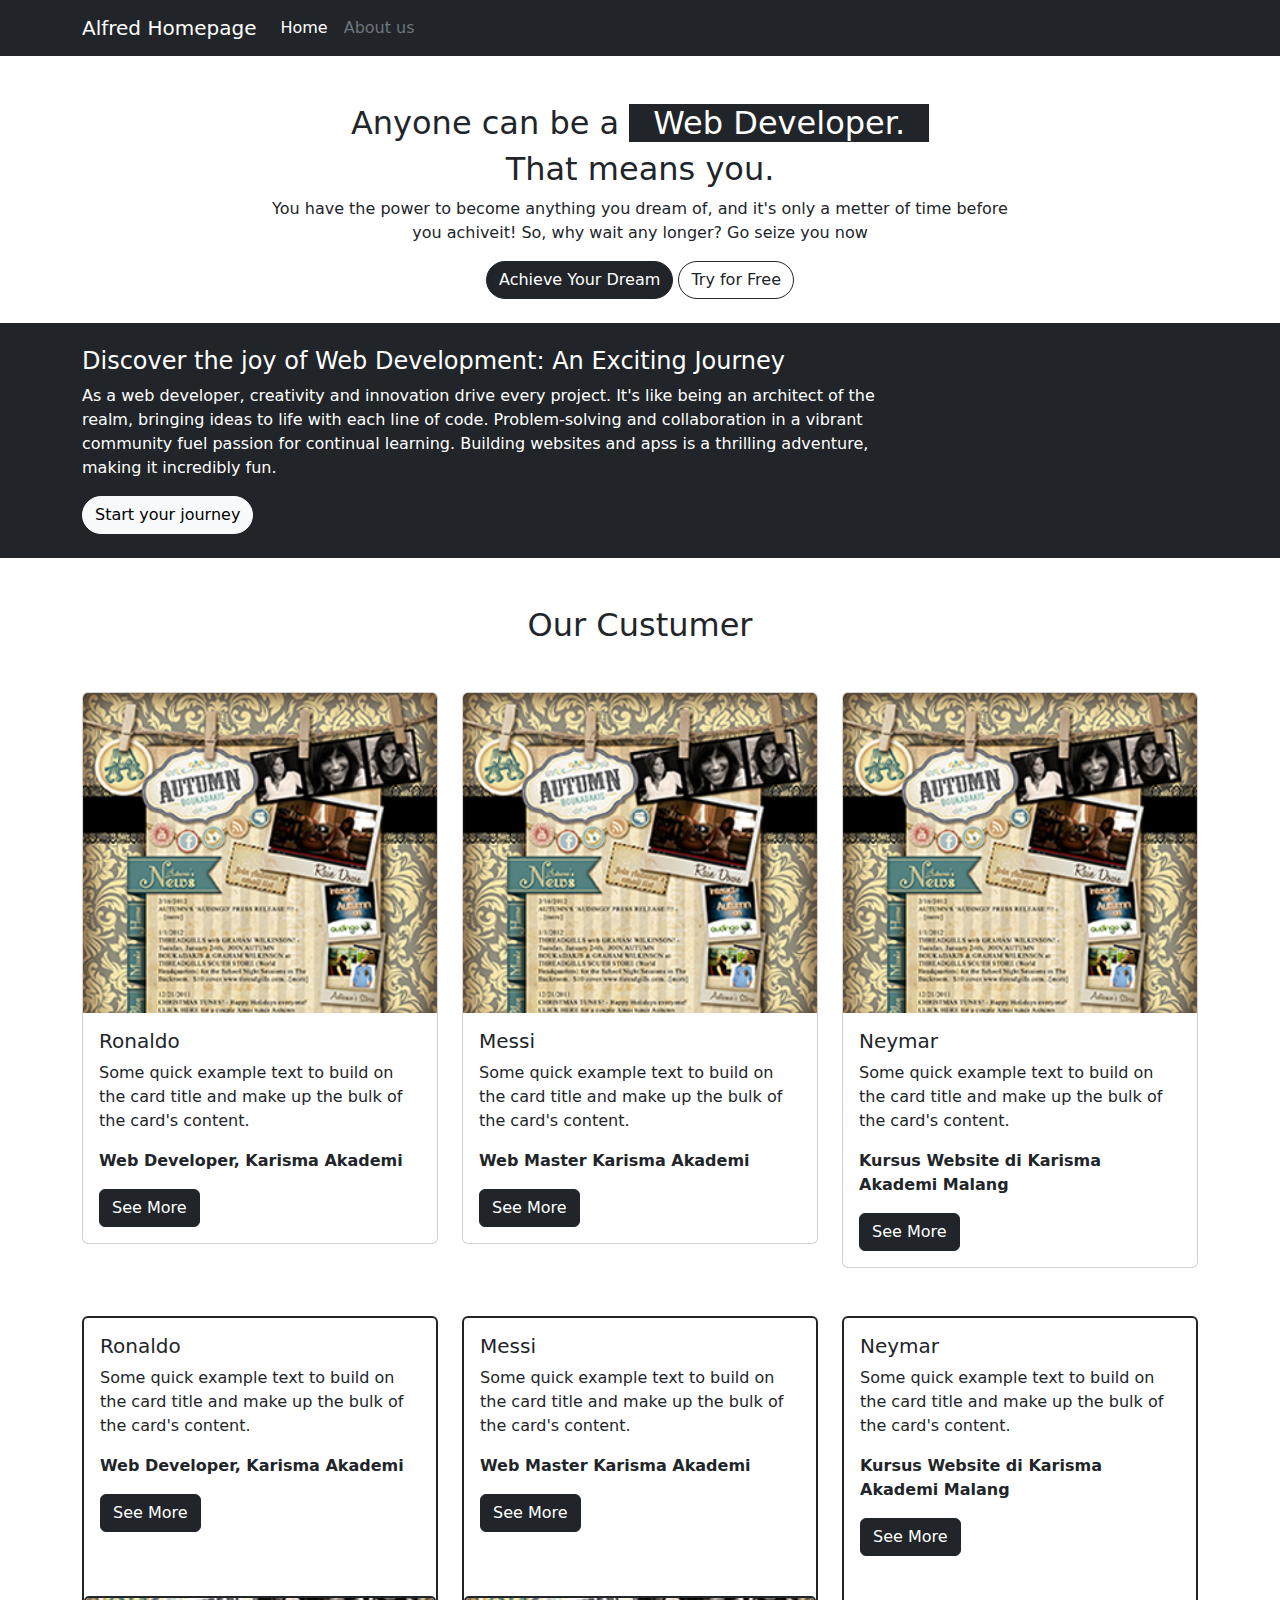
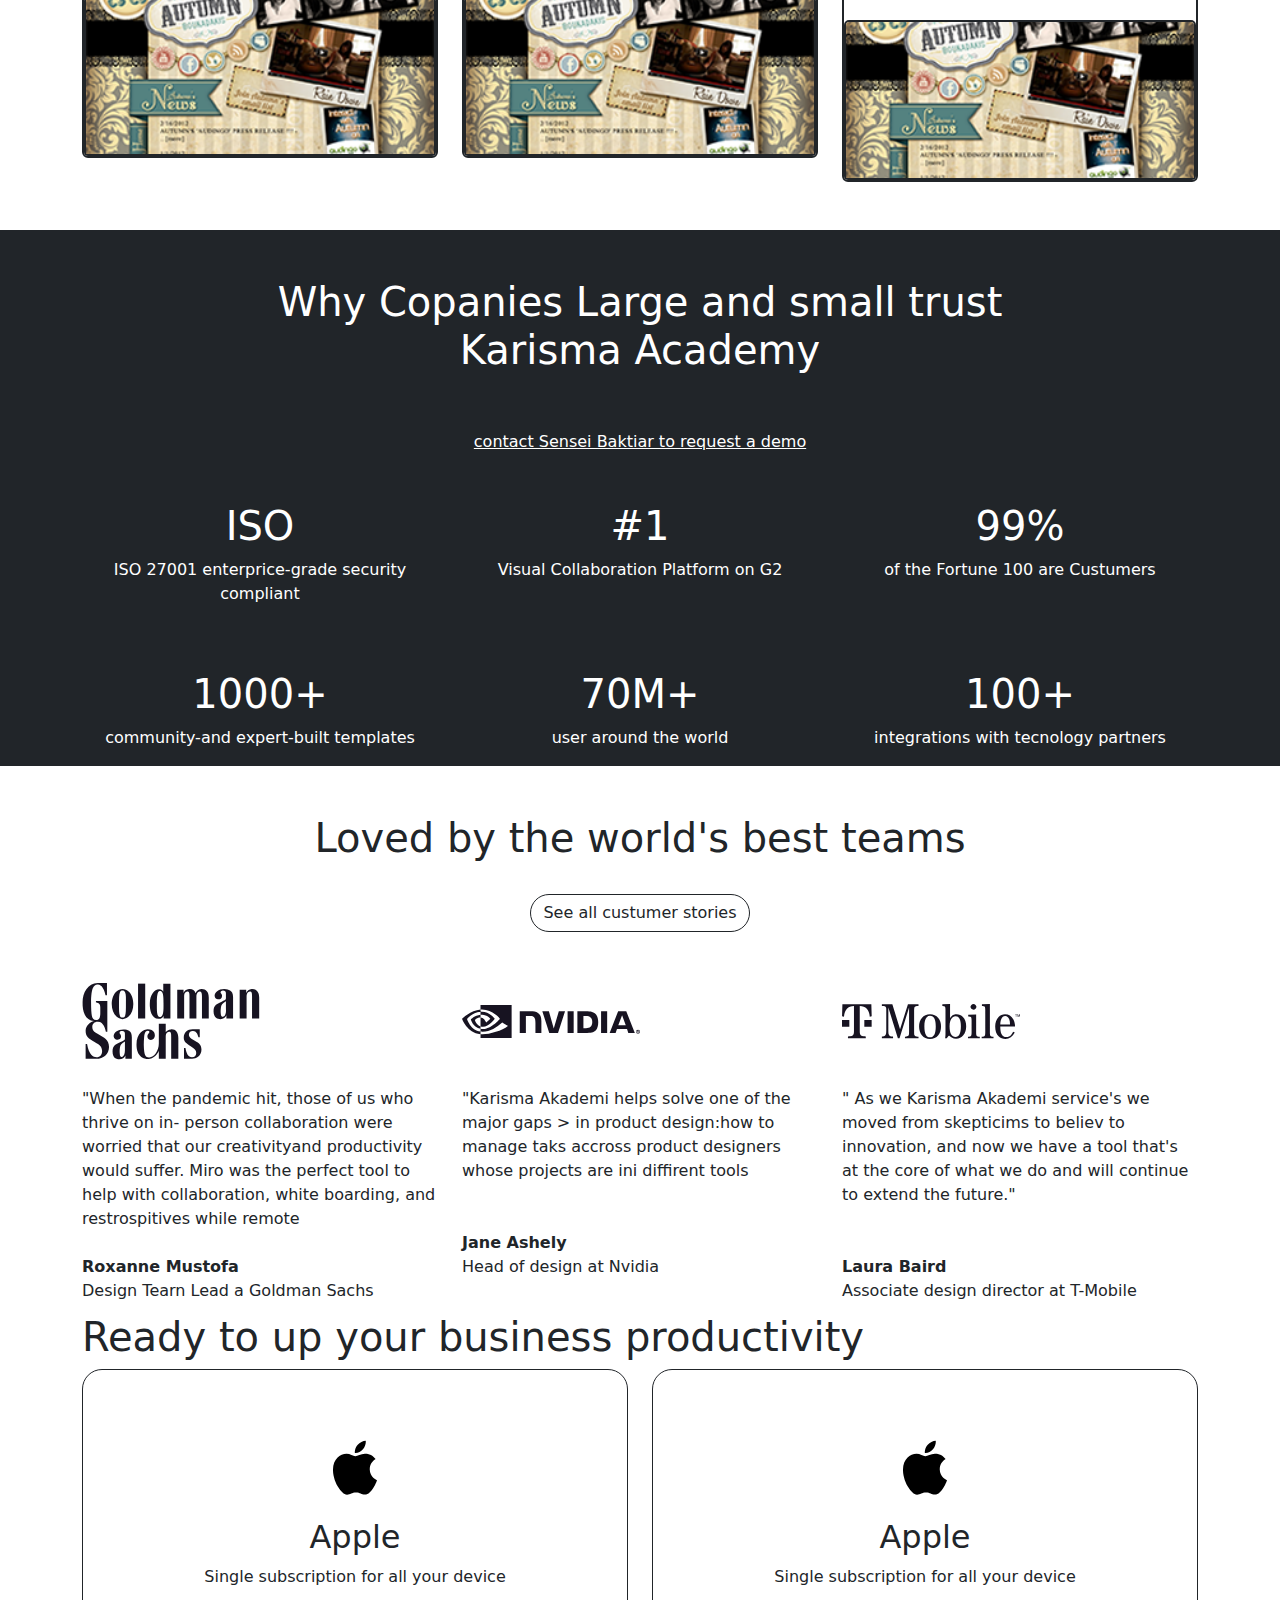
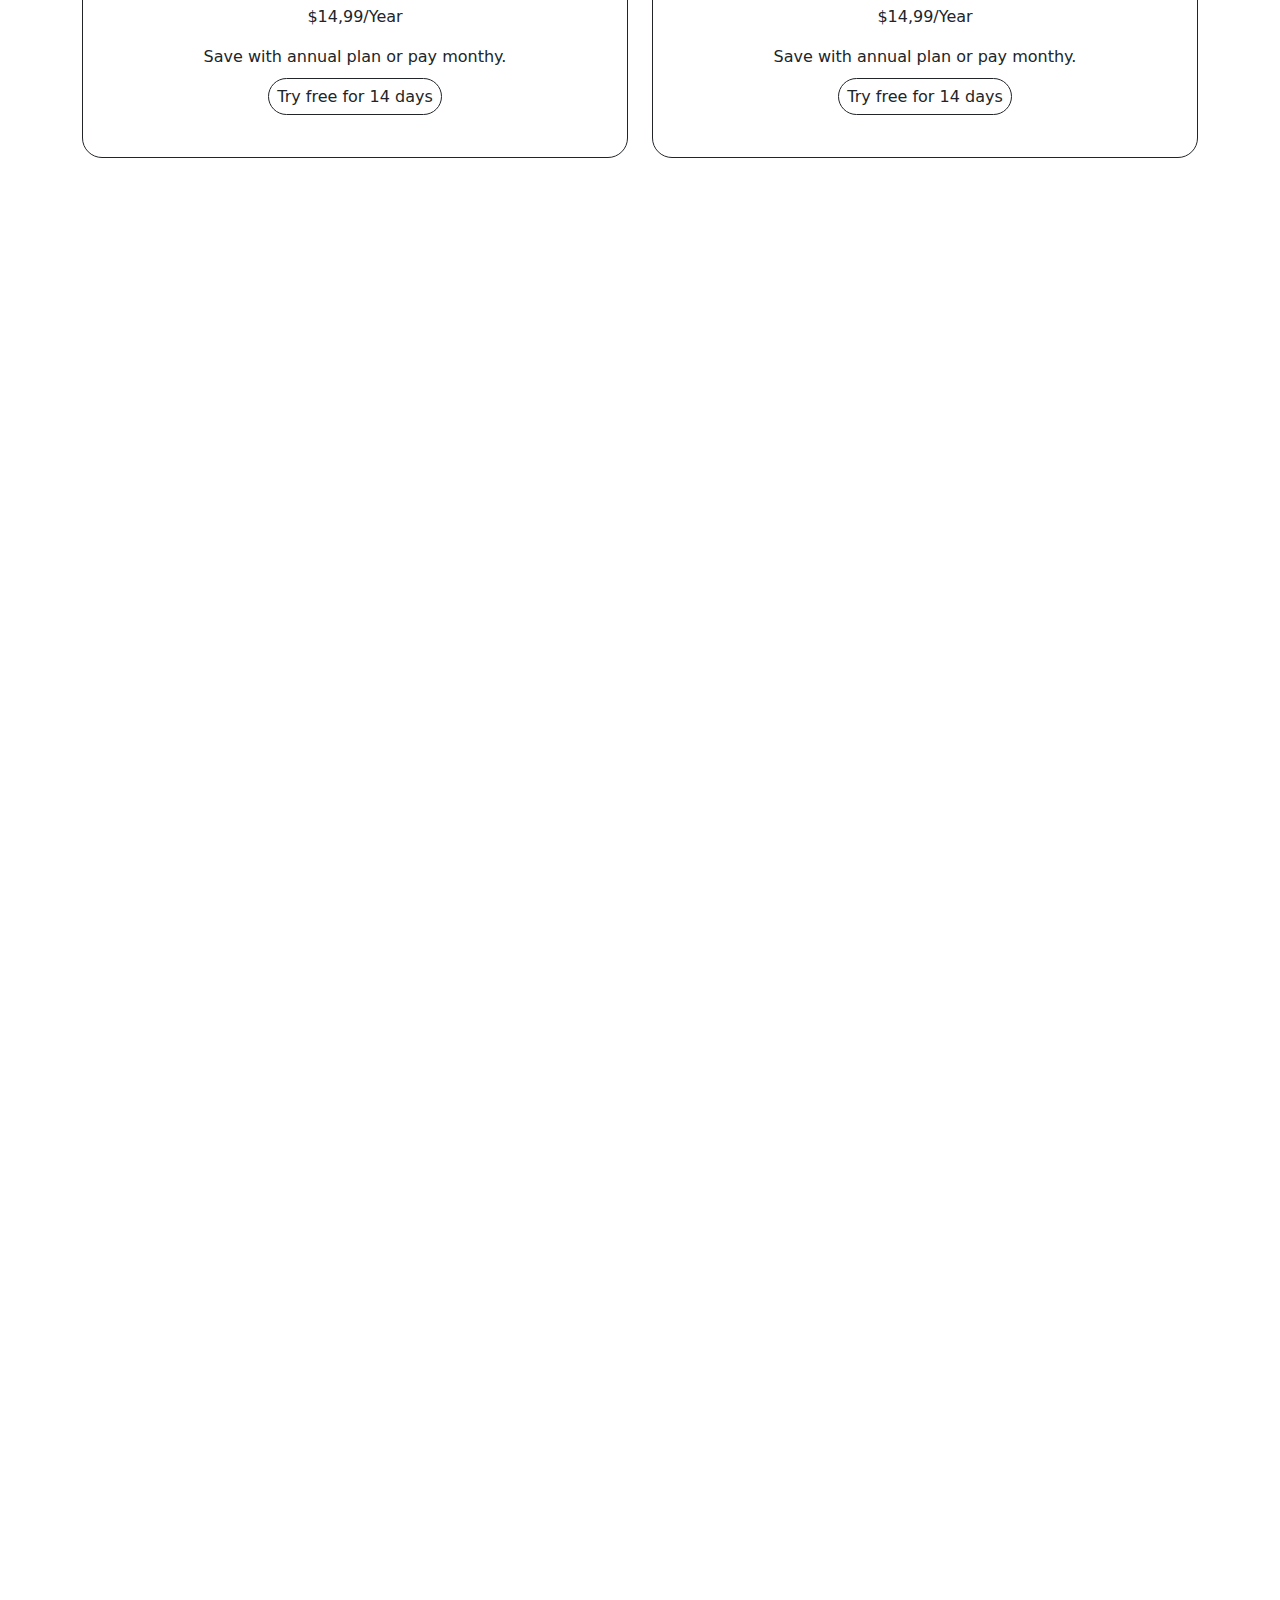
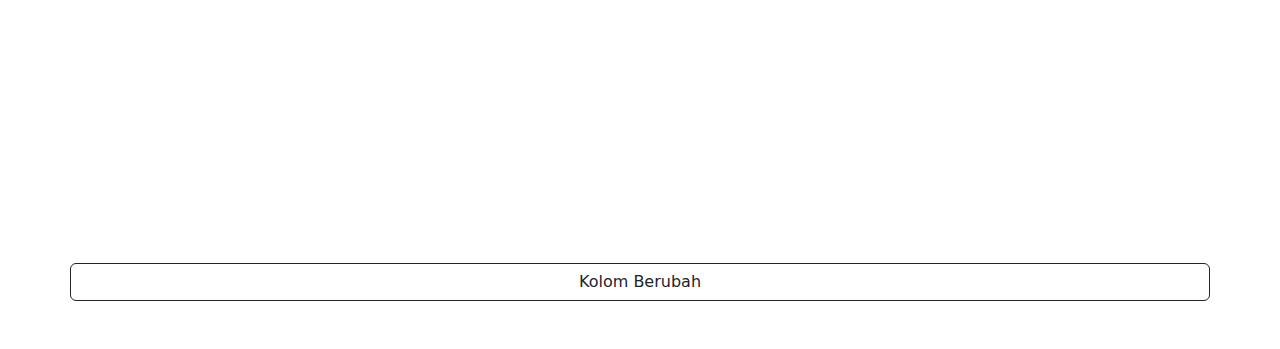
==== commit 90c8c0fc: "Kolom dibawah" ====
--- a/Latihan.html
+++ b/Latihan.html
@@ -300,6 +300,7 @@
           </div>
         </div>
         <img src="Vector(1).svg" alt="" />
+        <button type="button" class="btn btn-outline-dark">Kolom Berubah</button>
       </div>
     </div>
 
